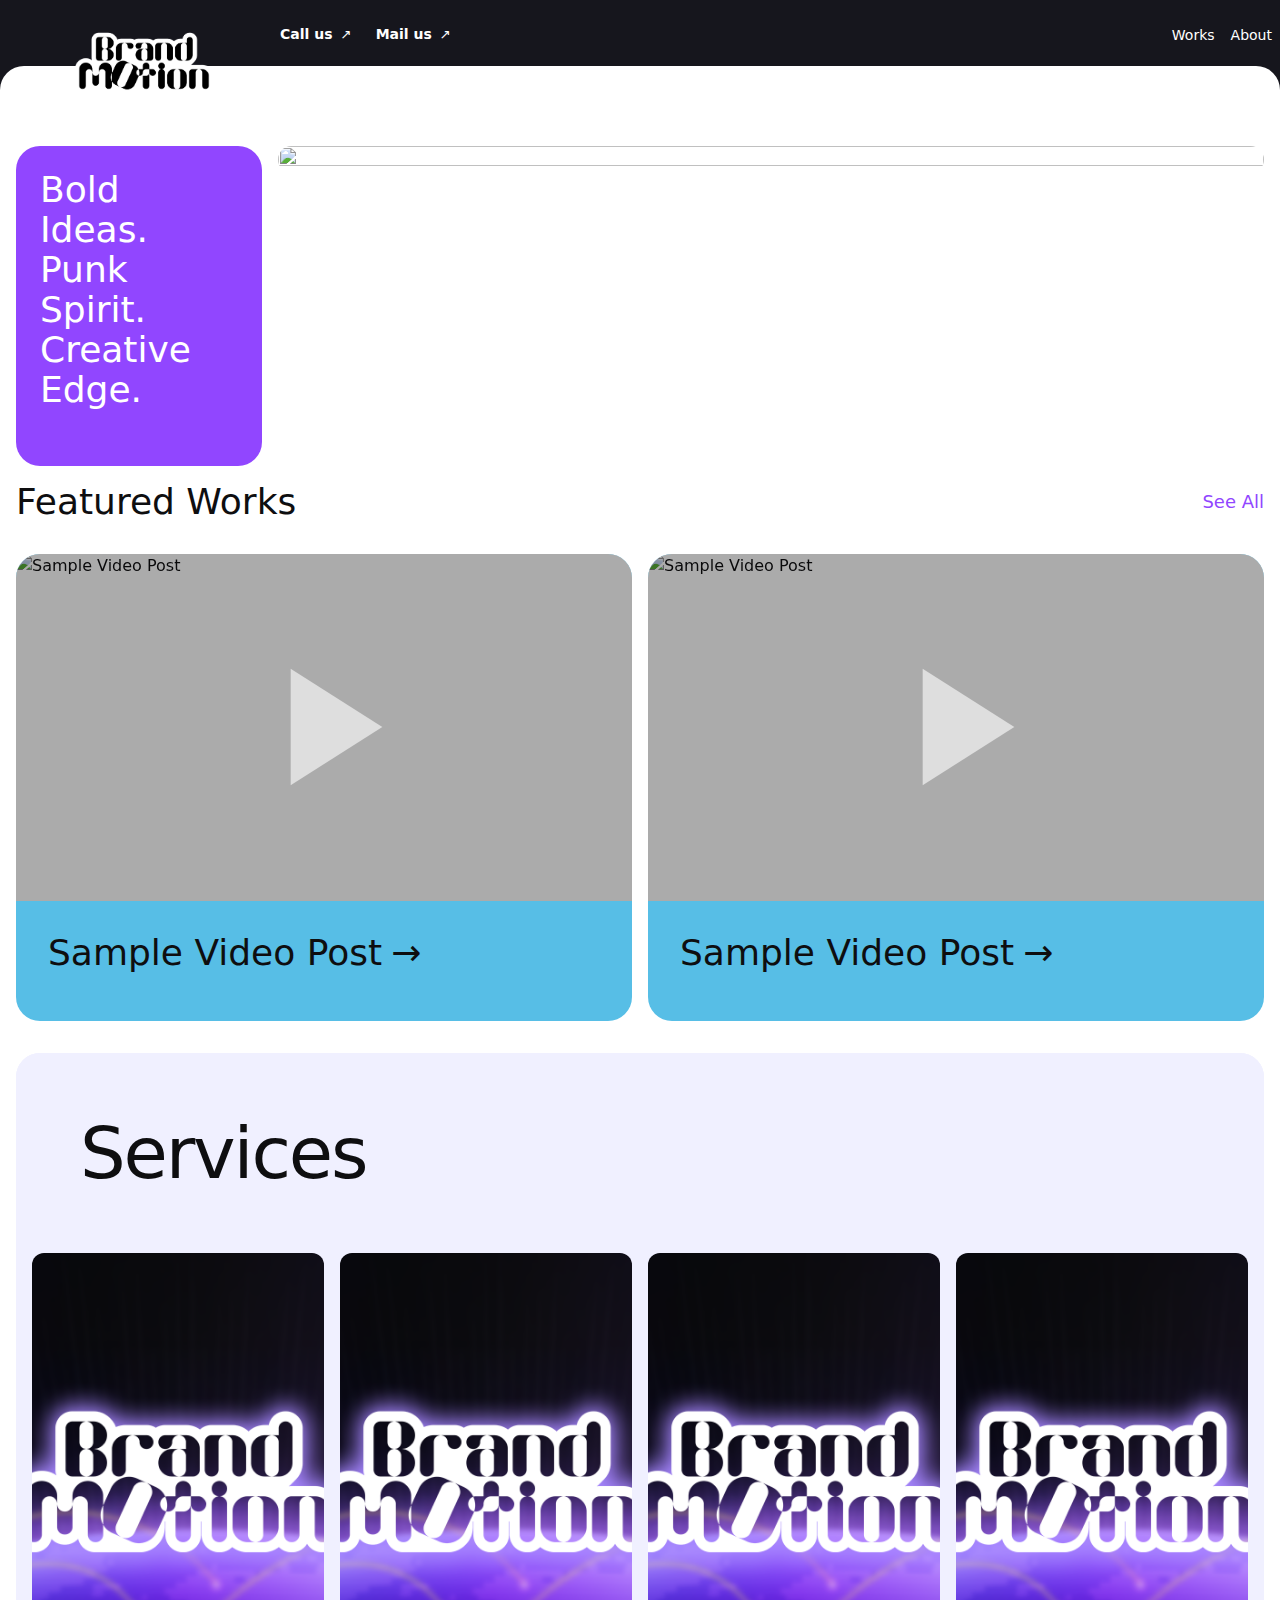
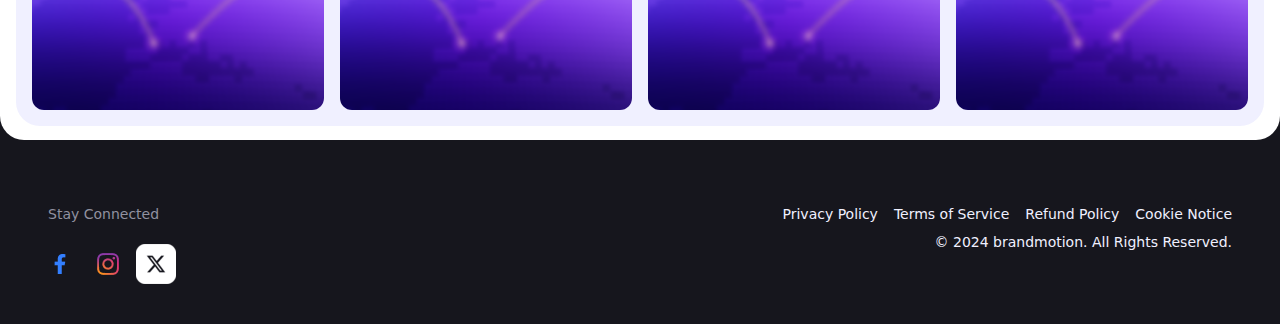
==== index.html @ 3990bb7c "1st commit" ====
<!DOCTYPE html>
<html lang="en" class="h-full min-h-screen font-sans subpixel-antialiased bg-twitch-eigengrau">
<head>
	<meta name="generator" content="Hugo 0.140.2">
    <meta charset="utf-8">
    <meta name="viewport" content="width=device-width,initial-scale=1">
    <link rel="stylesheet" href="/css/app.css">
    <link rel="shortcut icon" href="/favicon.ico">
    <link rel="icon" type="image/png" sizes="16x16" href="/images/favicon-16x16.png">
    <link rel="icon" type="image/png" sizes="32x32" href="/images/favicon-32x32.png">
    <title>Home | Brand Motion</title>
    
</head>
<body class="relative flex flex-col h-full min-h-screen">
    
<div class="z-10 flex flex-col -mb-6 text-white transition grow">
    <div class="hidden w-full mx-auto h-36 max-w-screen-2xl xl:inline-block">
  <nav class="w-full mx-auto text-white max-w-screen-2xl">
      <div class="relative z-10 flex flex-row items-center px-2">
          <div class="relative flex items-center justify-center w-48 mt-2 ml-10 shrink-0"><a
                  href="/" class="w-full aspect-w-2 aspect-h-1"><img
                      alt="Twitchcon Home" class="object-contain w-full h-full -mt-2"
                      src="/images/tc23_logo_clean.png"></a></div>
          <div class="flex flex-col justify-between flex-1 h-full py-6 ml-10 text-sm">
              <div>
                  <div class="flex flex-row items-center justify-center text-sm">
                      <div class="flex">
                          <div class="flex flex-row items-center gap-x-6">
                              <div class="flex flex-col"><a href="/about"
                                      class="group"><span
                                          class="arrow-↗ after:ml-2 group-hover:after:animate-[ne-arrow_.4s_ease-in_forwards]"><span
                                              class="font-semibold">Call us</span></span>
                                      <span class="block opacity-70"> </span></a></div>
                              <div class="flex flex-col"><a href="/"
                                      class="group"><span
                                          class="arrow-↗ after:ml-2 group-hover:after:animate-[ne-arrow_.4s_ease-in_forwards]"><span
                                              class="font-semibold">Mail us</span></span>
                                      <span class="block opacity-70"></span></a></div>
                          </div>
                      </div>
                      <div class="flex grow"></div>
                      <div>
                          <div class="flex flex-row items-center justify-center space-x-4 text-sm shrink-0"><a
                                  href="/posts/">Works</a>
                              <a href="/about/" target="_blank">About</a>
                          </div>
                      </div>
                  </div>
              </div>
              <div class="flex flex-row items-center h-10 mt-6 mr-4">
                  <div class="pr-4 my-auto grow">
                      <ul class="flex flex-row items-center text-base gap-x-6 text-twitch-eigengrau"></ul>
                  </div>
                  <div class="ml-auto text-black">
                      <ul class="flex gap-4"></ul>
                  </div>
              </div>
          </div>
      </div>
  </nav>
</div>
<nav class="z-50 w-full bg-twitch-white xl:hidden">
  <div class="relative overflow-y-scroll text-black bg-white" id="mobileMenuContainer">
      <div>
          <div class="flex flex-row items-center w-full px-2">
              <div class="flex items-start w-1/2 my-4 h-14"><a href="/"><img
                          aria-label="Mobile Navigation Icon" aria-haspopup="true" class="h-[72px] w-32"
                          src="/images/tc23_logo_no-pill.png" alt="TwitchCon Home"></a></div>
              <div class="flex items-start justify-end w-1/2 h-12 mr-3">
                  <button
                      id="menuToggleButton"
                      class="w-12 h-12 rounded-full"
                      aria-label="Open Menu">
                      <svg width="48" height="48" fill="none"
                          xmlns="http://www.w3.org/2000/svg" class="menu-icon">
                          <rect width="48" height="48" rx="24" fill="#9146ff"></rect>
                          <path fill="#fff" d="M15 18h18v2H15zm0 5h18v2H15zm0 5h12v2H15z"></path>
                      </svg>
                      <svg width="48" height="48" fill="none" xmlns="http://www.w3.org/2000/svg"
                          class="close-icon hidden">
                          <rect width="48" height="48" rx="24" fill="#9146ff"></rect>
                          <path
                              d="M18.414 17 17 18.414l5.588 5.588L17 29.59l1.414 1.414 5.588-5.588 5.588 5.588 1.414-1.414-5.588-5.588 5.588-5.588L29.59 17l-5.588 5.588L18.414 17z"
                              fill="#fff"></path>
                      </svg>
                  </button>
              </div>
          </div>
      </div>
      <div class="w-full py-2 overflow-x-auto bg-white-300 no-scrollbar">
          <div class="flex w-full mx-4">
              <ul class="flex flex-row items-center justify-center my-auto gap-x-2">
                  <li class="flex"><a href="/posts"
                          class="bg-black text-twitch-white text-lg px-4 py-2 max-w-full inline-block rounded-full truncate shrink-0">Featured Works</a></li>
                  <li class="flex"><a href="/about"
                          class="bg-black text-twitch-white text-lg px-4 py-2 max-w-full inline-block rounded-full truncate shrink-0">Contact us</a></li>
              </ul>
          </div>
      </div>
      <div class="z-50 w-full h-full mt-4 overflow-y-auto transition-all hidden" id="mobileNav">
          <ul class="flex flex-col gap-4">
              <li><a href="/about"
                      class="relative flex px-8 py-8 mx-8 bg-twitch-widow/20 hover:bg-widow/70 rounded-xl arrow-ne"><span
                          class="font-medium">About</span>:
                      <span class="mr-1 font-semibold"></span></a></li>
              <li><a href="/posts"
                      class="relative flex px-8 py-8 mx-8 bg-twitch-widow/20 hover:bg-widow/70 rounded-xl arrow-ne"><span
                          class="font-medium">Works</span>:
                      <span class="mr-1 font-semibold"></span></a></li>
          </ul>
          <ul class="flex flex-col gap-4"></ul>
          <ul class="flex flex-col mx-8 mt-8 text-black shrink-0">
              <li class="py-2 border-b"><a
                      href="/posts/"
                      target="_blank">Works</a></li>
              <li class="py-2 border-b"><a href="/about/"
                      target="_blank">About</a></li>
          </ul>
      </div>
  </div>
</nav>

<script>
  document.getElementById('menuToggleButton').addEventListener('click', function () {
    const mobileNav = document.getElementById('mobileNav');
    const menuIcon = document.querySelector('.menu-icon');
    const closeIcon = document.querySelector('.close-icon');

    mobileNav.classList.toggle('hidden');
    menuIcon.classList.toggle('hidden');
    closeIcon.classList.toggle('hidden');
  });
</script>


    <div class="w-full h-full pt-2 xl:pt-20 xl:-mt-[72px] pb-2 mx-auto space-y-2 bg-white lg:space-y-4 text-twitch-eigengrau rounded-b-3xl xl:rounded-3xl max-w-screen-2xl grow">
        
        <section class="px-2 lg:px-4">
            <div class="relative flex flex-col gap-2 lg:gap-4 xl:flex-row">
                <div class="order-2 overflow-hidden xl:w-4/5">
                    <div class="overflow-hidden rounded-3xl">
                        <img src="images/tceu25_announce-asset_blog.png" alt="" class="object-cover w-full h-full">
                    </div>
                </div>
                <div class="order-1 xl:w-1/5">
                    <div class="bg-twitch-purple text-twitch-white p-6 rounded-3xl h-full">
                        <div class="h-full overflow-hidden">
                            <div class="relative flex flex-col justify-between h-full">
                                <div class="mb-8 text-4xl shrink-0 grow">
                                    <h4>Bold Ideas. Punk Spirit. Creative Edge.</h4>
                                </div>
                            </div>
                        </div>
                    </div>
                </div>
            </div>
        </section>

        
        

        
        <div class="px-2 lg:px-4">
            <div class="flex justify-between items-center mb-4">
                <h2 class="text-2xl lg:text-4xl text-twitch-black">Featured Works</h2>
                <a href="/posts" class="text-twitch-purple hover:text-twitch-purple-dark transition-colors duration-200 text-lg">
                    See All
                </a>
            </div>
            <div class="slider-container">
                <div class="swiper-container">
                    <div class="swiper-wrapper">
                        
                        <div class="swiper-slide">
                            <div class="video-card h-full transition-all rounded-xl lg:rounded-3xl bg-twitch-felicia text-twitch-black">
                                <div class="overflow-hidden bg-white rounded-t-xl lg:rounded-t-3xl">
                                    <div class="aspect-w-16 aspect-h-9">
                                        <a href="https://brandmotion.github.io/web/posts/my-first-post-copy-2/">
                                            <div class="h-full video-container relative"
                                                 onmouseenter="loadAndPlayVideo(this)"
                                                 onmouseleave="showThumbnail(this)">
                                                
                                                    
                                                    
                                                    
                                                        
                                                    
                                                    <div class="play-icon absolute inset-0 flex items-center justify-center z-10 transition-opacity" style="opacity: 1;background: #00000054;">
                                                        <svg class="w-16 h-16 text-white opacity-80" viewBox="0 0 24 24" fill="currentColor" style="height: 200px; opacity: 60%;">
                                                            <path d="M8 5v14l11-7z"/>
                                                        </svg>
                                                    </div>
                                                    <div class="loading-spinner hidden absolute inset-0 flex items-center justify-center z-20 bg-black bg-opacity-40">
                                                        <div class="animate-spin rounded-full h-12 w-12 border-4 border-white border-t-transparent"></div>
                                                    </div>
                                                    <img 
                                                        src="https://vumbnail.com/1043156835?h=2d1b5264fb.jpg"
                                                        alt="Sample Video Post"
                                                        class="absolute inset-0 w-full h-full object-cover"
                                                        data-video-id="1043156835?h=2d1b5264fb">
                                                    <div class="video-wrapper hidden absolute inset-0"></div>
                                                
                                            </div>
                                        </a>
                                    </div>
                                </div>
                                <div class="flex flex-col p-4 lg:p-8 rounded-b-xl lg:rounded-b-3xl">
                                    <a href="https://brandmotion.github.io/web/posts/my-first-post-copy-2/">
                                        <h3 class="mb-4 text-2xl lg:text-4xl grow arrow-e hover:after:animate-[e-arrow_.4s_ease-in_forwards]">Sample Video Post</h3>
                                    </a>
                                </div>
                            </div>
                        </div>
                        
                        <div class="swiper-slide">
                            <div class="video-card h-full transition-all rounded-xl lg:rounded-3xl bg-twitch-felicia text-twitch-black">
                                <div class="overflow-hidden bg-white rounded-t-xl lg:rounded-t-3xl">
                                    <div class="aspect-w-16 aspect-h-9">
                                        <a href="https://brandmotion.github.io/web/posts/my-first-post-copy-3/">
                                            <div class="h-full video-container relative"
                                                 onmouseenter="loadAndPlayVideo(this)"
                                                 onmouseleave="showThumbnail(this)">
                                                
                                                    
                                                    
                                                    
                                                        
                                                    
                                                    <div class="play-icon absolute inset-0 flex items-center justify-center z-10 transition-opacity" style="opacity: 1;background: #00000054;">
                                                        <svg class="w-16 h-16 text-white opacity-80" viewBox="0 0 24 24" fill="currentColor" style="height: 200px; opacity: 60%;">
                                                            <path d="M8 5v14l11-7z"/>
                                                        </svg>
                                                    </div>
                                                    <div class="loading-spinner hidden absolute inset-0 flex items-center justify-center z-20 bg-black bg-opacity-40">
                                                        <div class="animate-spin rounded-full h-12 w-12 border-4 border-white border-t-transparent"></div>
                                                    </div>
                                                    <img 
                                                        src="https://vumbnail.com/1043156835?h=2d1b5264fb.jpg"
                                                        alt="Sample Video Post"
                                                        class="absolute inset-0 w-full h-full object-cover"
                                                        data-video-id="1043156835?h=2d1b5264fb">
                                                    <div class="video-wrapper hidden absolute inset-0"></div>
                                                
                                            </div>
                                        </a>
                                    </div>
                                </div>
                                <div class="flex flex-col p-4 lg:p-8 rounded-b-xl lg:rounded-b-3xl">
                                    <a href="https://brandmotion.github.io/web/posts/my-first-post-copy-3/">
                                        <h3 class="mb-4 text-2xl lg:text-4xl grow arrow-e hover:after:animate-[e-arrow_.4s_ease-in_forwards]">Sample Video Post</h3>
                                    </a>
                                </div>
                            </div>
                        </div>
                        
                        <div class="swiper-slide">
                            <div class="video-card h-full transition-all rounded-xl lg:rounded-3xl bg-twitch-felicia text-twitch-black">
                                <div class="overflow-hidden bg-white rounded-t-xl lg:rounded-t-3xl">
                                    <div class="aspect-w-16 aspect-h-9">
                                        <a href="https://brandmotion.github.io/web/posts/my-first-post-copy-4/">
                                            <div class="h-full video-container relative"
                                                 onmouseenter="loadAndPlayVideo(this)"
                                                 onmouseleave="showThumbnail(this)">
                                                
                                                    
                                                    
                                                    
                                                        
                                                    
                                                    <div class="play-icon absolute inset-0 flex items-center justify-center z-10 transition-opacity" style="opacity: 1;background: #00000054;">
                                                        <svg class="w-16 h-16 text-white opacity-80" viewBox="0 0 24 24" fill="currentColor" style="height: 200px; opacity: 60%;">
                                                            <path d="M8 5v14l11-7z"/>
                                                        </svg>
                                                    </div>
                                                    <div class="loading-spinner hidden absolute inset-0 flex items-center justify-center z-20 bg-black bg-opacity-40">
                                                        <div class="animate-spin rounded-full h-12 w-12 border-4 border-white border-t-transparent"></div>
                                                    </div>
                                                    <img 
                                                        src="https://vumbnail.com/1043156835?h=2d1b5264fb.jpg"
                                                        alt="Sample Video Post"
                                                        class="absolute inset-0 w-full h-full object-cover"
                                                        data-video-id="1043156835?h=2d1b5264fb">
                                                    <div class="video-wrapper hidden absolute inset-0"></div>
                                                
                                            </div>
                                        </a>
                                    </div>
                                </div>
                                <div class="flex flex-col p-4 lg:p-8 rounded-b-xl lg:rounded-b-3xl">
                                    <a href="https://brandmotion.github.io/web/posts/my-first-post-copy-4/">
                                        <h3 class="mb-4 text-2xl lg:text-4xl grow arrow-e hover:after:animate-[e-arrow_.4s_ease-in_forwards]">Sample Video Post</h3>
                                    </a>
                                </div>
                            </div>
                        </div>
                        
                        <div class="swiper-slide">
                            <div class="video-card h-full transition-all rounded-xl lg:rounded-3xl bg-twitch-felicia text-twitch-black">
                                <div class="overflow-hidden bg-white rounded-t-xl lg:rounded-t-3xl">
                                    <div class="aspect-w-16 aspect-h-9">
                                        <a href="https://brandmotion.github.io/web/posts/my-first-post-copy-5/">
                                            <div class="h-full video-container relative"
                                                 onmouseenter="loadAndPlayVideo(this)"
                                                 onmouseleave="showThumbnail(this)">
                                                
                                                    
                                                    
                                                    
                                                        
                                                    
                                                    <div class="play-icon absolute inset-0 flex items-center justify-center z-10 transition-opacity" style="opacity: 1;background: #00000054;">
                                                        <svg class="w-16 h-16 text-white opacity-80" viewBox="0 0 24 24" fill="currentColor" style="height: 200px; opacity: 60%;">
                                                            <path d="M8 5v14l11-7z"/>
                                                        </svg>
                                                    </div>
                                                    <div class="loading-spinner hidden absolute inset-0 flex items-center justify-center z-20 bg-black bg-opacity-40">
                                                        <div class="animate-spin rounded-full h-12 w-12 border-4 border-white border-t-transparent"></div>
                                                    </div>
                                                    <img 
                                                        src="https://vumbnail.com/1043156835?h=2d1b5264fb.jpg"
                                                        alt="Sample Video Post"
                                                        class="absolute inset-0 w-full h-full object-cover"
                                                        data-video-id="1043156835?h=2d1b5264fb">
                                                    <div class="video-wrapper hidden absolute inset-0"></div>
                                                
                                            </div>
                                        </a>
                                    </div>
                                </div>
                                <div class="flex flex-col p-4 lg:p-8 rounded-b-xl lg:rounded-b-3xl">
                                    <a href="https://brandmotion.github.io/web/posts/my-first-post-copy-5/">
                                        <h3 class="mb-4 text-2xl lg:text-4xl grow arrow-e hover:after:animate-[e-arrow_.4s_ease-in_forwards]">Sample Video Post</h3>
                                    </a>
                                </div>
                            </div>
                        </div>
                        
                    </div>
                </div>
            </div>
        </div>

        
        <div class="flex flex-col bg-twitch-ice text-twitch-black mx-2 lg:mx-4 rounded-xl lg:rounded-3xl gap">
            <div class="mx-0 lg:-mx-4">
                <section class="mx-2 lg:mx-4 bg-twitch-ice text-twitch-black rounded-3xl" tw-impression-id="">
                    <div class="flex flex-col">
                        <div>
                            <div
                                class="relative grid h-full grid-cols-1 gap-6 p-4 lg:gap-16 lg:grid-cols-2 lg:items-start lg:p-16">
                                <div class="flex items-center h-full col-span-1">
                                    <div class="w-full text-3xl tracking-[-.03em] lg:text-7xl header">
                                        <h2>Services</h2>
                                    </div>
                                </div>
                                <div class="h-full col-span-1">
                                    <div class="flex flex-col flex-1 h-full gap-4 grow shrink-0"></div>
                                </div>
                            </div>
                        </div>
                    </div>
                </section>
            </div>
            <div x-data="carousel(&#39;[x-carousel-item]&#39;, 0.5)" class="relative px-2" tw-impression-id="">
                <div class="relative flex w-full pb-4 overflow-x-auto snap-x snap-mandatory no-scrollbar">
                    <div x-carousel-item=""
                        class="relative w-4/5 transition-all duration-500 sm:w-1/2 md:w-2/5 lg:w-1/4 xl:w-1/4 last:mr-0 snap-always snap-center shrink-0">
                        <div class="mx-2">
                            <div class="aspect-w-1 aspect-h-[1.566]">
                                <div>
                                    <div class="relative h-full overflow-hidden group rounded-xl bg-twitch-ice">
                                        <div x-data="{ visible: false }" x-intersect="visible = true"
                                            class="h-full"><img tabindex="0"
                                                alt="Two streamers stealing the spotlight on the Glitch Stage."
                                                class="object-cover w-full h-full transition-opacity relative"
                                                x-data="image(/images/2024-highlights-1.png;, /images/2024-highlights-1.png;, [])"
                                                x-bind="bindings" src="/images/2024-highlights-1.png">
                                        </div>
                                    </div>
                                </div>
                            </div>
                        </div>
                    </div>
                    <div x-carousel-item=""
                        class="relative w-4/5 transition-all duration-500 sm:w-1/2 md:w-2/5 lg:w-1/4 xl:w-1/4 last:mr-0 snap-always snap-center shrink-0">
                        <div class="mx-2">
                            <div class="aspect-w-1 aspect-h-[1.566]">
                                <div>
                                    <div class="relative h-full overflow-hidden group rounded-xl bg-twitch-ice">
                                        <div x-data="{ visible: false }" x-intersect="visible = true"
                                            class="h-full"><img tabindex="0" alt="TwitchCon Attendees"
                                                class="object-cover w-full h-full transition-opacity relative"
                                                x-data="image(/images/2024-highlights-2.png, /images/2024-highlights-2.png, [])"
                                                x-bind="bindings" src="/images/2024-highlights-1.png">
                                        </div>
                                    </div>
                                </div>
                            </div>
                        </div>
                    </div>
                    <div x-carousel-item=""
                        class="relative w-4/5 transition-all duration-500 sm:w-1/2 md:w-2/5 lg:w-1/4 xl:w-1/4 last:mr-0 snap-always snap-center shrink-0">
                        <div class="mx-2">
                            <div class="aspect-w-1 aspect-h-[1.566]">
                                <div>
                                    <div class="relative h-full overflow-hidden group rounded-xl bg-twitch-ice">
                                        <div x-data="{ visible: false }" x-intersect="visible = true"
                                            class="h-full"><img tabindex="0" alt="Streamer and Ceo"
                                                class="object-cover w-full h-full transition-opacity relative"
                                                x-data="image(/images/2024-highlights-3.png;, /images/2024-highlights-3.png;, [])"
                                                x-bind="bindings" src="/images/2024-highlights-1.png">
                                        </div>
                                    </div>
                                </div>
                            </div>
                        </div>
                    </div>
                    <div x-carousel-item=""
                        class="relative w-4/5 transition-all duration-500 sm:w-1/2 md:w-2/5 lg:w-1/4 xl:w-1/4 last:mr-0 snap-always snap-center shrink-0">
                        <div class="mx-2">
                            <div class="aspect-w-1 aspect-h-[1.566]">
                                <div>
                                    <div class="relative h-full overflow-hidden group rounded-xl bg-twitch-ice">
                                        <div x-data="{ visible: false }" x-intersect="visible = true"
                                            class="h-full"><img tabindex="0" alt="TwitchCon presenter on stage."
                                                class="object-cover w-full h-full transition-opacity relative"
                                                x-data="image(/images/2024-highlights-4.png, /images/2024-highlights-4.png, [])"
                                                x-bind="bindings" src="/images/2024-highlights-1.png">
                                        </div>
                                    </div>
                                </div>
                            </div>
                        </div>
                    </div> 
                </div>
            </div>
        </div>
    </div>
</div>
</main>

















<footer class="relative pb-10 text-sm" aria-labelledby="footer-heading" tw-impression-id="footer">
	<div class="px-12 pt-12 mx-auto mt-6 max-w-screen-2xl lg:pt-16 text-twitch-ice">
		<div class="grid grid-cols-1 sm:grid-cols-2 gap-x-4">
			<div class="grid grid-cols-1 lg:grid-cols-2">
				<div>
					<div class="mb-5 font-medium text-twitch-metalgear">
						<h3>Stay Connected</h3>
					</div>
					<ul class="flex flex-row -mx-2 gap-x-2">
						
						<li><a href="https://www.facebook.com/brandmotion" target="_blank"><img
									src="/images/Facebook.png" alt="Facebook"></a></li>
						<li><a href="https://www.instagram.com/brandmotion/" target="_blank"><img
									src="/images/Instagram.png" alt="Instagram"></a></li>
						
						<li><a href="https://twitter.com/brandmotion" target="_blank"><img
									src="/images/x-update.png" alt="x"></a></li>
					</ul>
				</div>
				<div class="mb-8 space-y-10 lg:space-x-24 lg:space-y-0 lg:mb-0"></div>
			</div>
			<div>
				<div class="flex items-end sm:justify-end grow">
					<div class="flex flex-col gap-y-2">
						<ul class="flex flex-col h-full gap-4 mt-auto xl:items-end xl:justify-end xl:flex-row">
							<a href="/">
								<li>Privacy Policy</li>
							</a><a href="/">
								<li>Terms of Service</li>
							</a><a href="/">
								<li>Refund Policy</li>
							</a><a href="/">
								<li>Cookie Notice</li>
							</a></ul>
						<div class="flex lg:items-end lg:justify-end">© 2024 brandmotion. All Rights
							Reserved.</div>
					</div>
				</div>
			</div>
		</div>
	</div>
</footer>




<link rel="stylesheet" href="/css/swiper-bundle.min.css">
<script src="/js/swiper-bundle.min.js"></script>
<script src="https://player.vimeo.com/api/player.js"></script>

<script>
document.addEventListener('DOMContentLoaded', () => {
    const swiper = new Swiper('.swiper-container', {
        slidesPerView: 1,
        spaceBetween: 16,
        grabCursor: true,
        breakpoints: {
            640: { slidesPerView: 1 },
            1024: { slidesPerView: 2 },
            1280: { slidesPerView: 2 }
        },
        autoplay: {
            delay: 6000,
            disableOnInteraction: false
        }
    });
});




function loadAndPlayVideo(container) {
    const thumbnail = container.querySelector('img');
    const videoWrapper = container.querySelector('.video-wrapper');
    const videoId = thumbnail.dataset.videoId;
    const playIcon = container.querySelector('.play-icon');
    const loadingSpinner = container.querySelector('.loading-spinner');

    
    playIcon.style.opacity = '0';
    loadingSpinner.classList.remove('hidden');

    if (!videoWrapper.querySelector('iframe')) {
        
        const iframe = document.createElement('iframe');
        iframe.src = `https://player.vimeo.com/video/${videoId}?controls=0&background=1&autopause=0&autoplay=1&muted=1`;
        iframe.className = 'w-full h-full';
        iframe.frameBorder = '0';
        iframe.allow = 'autoplay; fullscreen; picture-in-picture';
        iframe.allowFullscreen = true;
        
        
        iframe.onload = () => {
            
            loadingSpinner.classList.add('hidden');
            
            thumbnail.style.opacity = '0';
            videoWrapper.classList.remove('hidden');
        };
        
        videoWrapper.appendChild(iframe);
    } else {
        
        loadingSpinner.classList.add('hidden');
        thumbnail.style.opacity = '0';
        videoWrapper.classList.remove('hidden');
    }
}

function showThumbnail(container) {
    const thumbnail = container.querySelector('img');
    const videoWrapper = container.querySelector('.video-wrapper');
    const playIcon = container.querySelector('.play-icon');
    const loadingSpinner = container.querySelector('.loading-spinner');
    
    
    thumbnail.style.opacity = '1';
    playIcon.style.opacity = '1';
    loadingSpinner.classList.add('hidden');
    videoWrapper.classList.add('hidden');
    
    
    const iframe = videoWrapper.querySelector('iframe');
    if (iframe) {
        videoWrapper.removeChild(iframe);
    }
}
</script>

<style>
.slider-container {
    width: 100%;
    overflow: hidden;
    position: relative;
}

.swiper-container {
    width: 100%;
    padding: 1rem 0;
}

.swiper-slide {
    height: auto;
}
</style>












    
    <script src="/js/app.js"></script>
</body>
</html>
---- css/app.css ----
@font-face {
  font-family: roobert tw;
  src: url(../fonts/RoobertTW-BoldItalic.woff2)format('woff2'), url(../fonts/RoobertTW-BoldItalic.woff)format('woff');
  font-weight: 700;
  font-style: italic;
  font-display: swap
}

@font-face {
  font-family: roobert tw;
  src: url(../fonts/RoobertTW-Bold.woff2)format('woff2'), url(../fonts/RoobertTW-Bold.woff)format('woff');
  font-weight: 700;
  font-style: normal;
  font-display: swap
}

@font-face {
  font-family: roobert tw;
  src: url(../fonts/RoobertTW-Heavy.woff2)format('woff2'), url(../fonts/RoobertTW-Heavy.woff)format('woff');
  font-weight: 900;
  font-style: normal;
  font-display: swap
}

@font-face {
  font-family: roobert tw;
  src: url(../fonts/RoobertTW-Light.woff2)format('woff2'), url(../fonts/RoobertTW-Light.woff)format('woff');
  font-weight: 300;
  font-style: normal;
  font-display: swap
}

@font-face {
  font-family: roobert tw;
  src: url(../fonts/RoobertTW-HeavyItalic.woff2)format('woff2'), url(../fonts/RoobertTW-HeavyItalic.woff)format('woff');
  font-weight: 900;
  font-style: italic;
  font-display: swap
}

@font-face {
  font-family: roobert tw;
  src: url(../fonts/RoobertTW-LightItalic.woff2)format('woff2'), url(../fonts/RoobertTW-LightItalic.woff)format('woff');
  font-weight: 300;
  font-style: italic;
  font-display: swap
}

@font-face {
  font-family: roobert tw;
  src: url(../fonts/RoobertTW-Medium.woff2)format('woff2'), url(../fonts/RoobertTW-Medium.woff)format('woff');
  font-weight: 500;
  font-style: normal;
  font-display: swap
}

@font-face {
  font-family: roobert tw;
  src: url(../fonts/RoobertTW-MediumItalic.woff2)format('woff2'), url(../fonts/RoobertTW-MediumItalic.woff)format('woff');
  font-weight: 500;
  font-style: italic;
  font-display: swap
}

@font-face {
  font-family: roobert tw;
  src: url(../fonts/RoobertTW-Regular.woff2)format('woff2'), url(../fonts/RoobertTW-Regular.woff)format('woff');
  font-weight: 400;
  font-style: normal;
  font-display: swap
}

@font-face {
  font-family: roobert tw;
  src: url(../fonts/RoobertTW-SemiBoldItalic.woff2)format('woff2'), url(../fonts/RoobertTW-SemiBoldItalic.woff)format('woff');
  font-weight: 600;
  font-style: italic;
  font-display: swap
}

@font-face {
  font-family: roobert tw;
  src: url(../fonts/RoobertTW-SemiBold.woff2)format('woff2'), url(../fonts/RoobertTW-SemiBold.woff)format('woff');
  font-weight: 600;
  font-style: normal;
  font-display: swap
}

@font-face {
  font-family: roobert tw;
  src: url(../fonts/RoobertTW-RegularItalic.woff2)format('woff2'), url(../fonts/RoobertTW-RegularItalic.woff)format('woff');
  font-weight: 400;
  font-style: italic;
  font-display: swap
}

*,
::before,
::after {
  box-sizing: border-box;
  border-width: 0;
  border-style: solid;
  border-color: #e5e5e5
}

::before,
::after {
  --tw-content: ''
}

html {
  line-height: 1.5;
  -webkit-text-size-adjust: 100%;
  -moz-tab-size: 4;
  -o-tab-size: 4;
  tab-size: 4;
  font-family: Roobert TW, ui-sans-serif, system-ui, -apple-system, BlinkMacSystemFont, segoe ui, Roboto, helvetica neue, Arial, noto sans, sans-serif, apple color emoji, segoe ui emoji, segoe ui symbol, noto color emoji;
  font-feature-settings: normal;
  font-variation-settings: normal
}

body {
  margin: 0;
  line-height: inherit
}

hr {
  height: 0;
  color: inherit;
  border-top-width: 1px
}

abbr:where([title]) {
  -webkit-text-decoration: underline dotted;
  text-decoration: underline dotted
}

h1,
h2,
h3,
h4,
h5,
h6 {
  font-size: inherit;
  font-weight: inherit
}

a {
  color: inherit;
  text-decoration: inherit
}

b,
strong {
  font-weight: bolder
}

code,
kbd,
samp,
pre {
  font-family: ui-monospace, SFMono-Regular, Menlo, Monaco, Consolas, liberation mono, courier new, monospace;
  font-size: 1em
}

small {
  font-size: 80%
}

sub,
sup {
  font-size: 75%;
  line-height: 0;
  position: relative;
  vertical-align: baseline
}

sub {
  bottom: -.25em
}

sup {
  top: -.5em
}

table {
  text-indent: 0;
  border-color: inherit;
  border-collapse: collapse
}

button,
input,
optgroup,
select,
textarea {
  font-family: inherit;
  font-size: 100%;
  font-weight: inherit;
  line-height: inherit;
  color: inherit;
  margin: 0;
  padding: 0
}

button,
select {
  text-transform: none
}

button,
[type=button],
[type=reset],
[type=submit] {
  -webkit-appearance: button;
  background-color: transparent;
  background-image: none
}

:-moz-focusring {
  outline: auto
}

:-moz-ui-invalid {
  box-shadow: none
}

progress {
  vertical-align: baseline
}

::-webkit-inner-spin-button,
::-webkit-outer-spin-button {
  height: auto
}

[type=search] {
  -webkit-appearance: textfield;
  outline-offset: -2px
}

::-webkit-search-decoration {
  -webkit-appearance: none
}

::-webkit-file-upload-button {
  -webkit-appearance: button;
  font: inherit
}

summary {
  display: list-item
}

blockquote,
dl,
dd,
h1,
h2,
h3,
h4,
h5,
h6,
hr,
figure,
p,
pre {
  margin: 0
}

fieldset {
  margin: 0;
  padding: 0
}

legend {
  padding: 0
}

ol,
ul,
menu {
  list-style: none;
  margin: 0;
  padding: 0
}

textarea {
  resize: vertical
}

input::-moz-placeholder,
textarea::-moz-placeholder {
  opacity: 1;
  color: #a3a3a3
}

input::placeholder,
textarea::placeholder {
  opacity: 1;
  color: #a3a3a3
}

button,
[role=button] {
  cursor: pointer
}

:disabled {
  cursor: default
}

img,
svg,
video,
canvas,
audio,
iframe,
embed,
object {
  display: block;
  vertical-align: middle
}

img,
video {
  max-width: 100%;
  height: auto
}

[hidden] {
  display: none
}

*,
::before,
::after {
  --tw-border-spacing-x: 0;
  --tw-border-spacing-y: 0;
  --tw-translate-x: 0;
  --tw-translate-y: 0;
  --tw-rotate: 0;
  --tw-skew-x: 0;
  --tw-skew-y: 0;
  --tw-scale-x: 1;
  --tw-scale-y: 1;
  --tw-pan-x: ;
  --tw-pan-y: ;
  --tw-pinch-zoom: ;
  --tw-scroll-snap-strictness: proximity;
  --tw-ordinal: ;
  --tw-slashed-zero: ;
  --tw-numeric-figure: ;
  --tw-numeric-spacing: ;
  --tw-numeric-fraction: ;
  --tw-ring-inset: ;
  --tw-ring-offset-width: 0px;
  --tw-ring-offset-color: #fff;
  --tw-ring-color: rgb(59 130 246 / 0.5);
  --tw-ring-offset-shadow: 0 0 #0000;
  --tw-ring-shadow: 0 0 #0000;
  --tw-shadow: 0 0 #0000;
  --tw-shadow-colored: 0 0 #0000;
  --tw-blur: ;
  --tw-brightness: ;
  --tw-contrast: ;
  --tw-grayscale: ;
  --tw-hue-rotate: ;
  --tw-invert: ;
  --tw-saturate: ;
  --tw-sepia: ;
  --tw-drop-shadow: ;
  --tw-backdrop-blur: ;
  --tw-backdrop-brightness: ;
  --tw-backdrop-contrast: ;
  --tw-backdrop-grayscale: ;
  --tw-backdrop-hue-rotate: ;
  --tw-backdrop-invert: ;
  --tw-backdrop-opacity: ;
  --tw-backdrop-saturate: ;
  --tw-backdrop-sepia:
}

::backdrop {
  --tw-border-spacing-x: 0;
  --tw-border-spacing-y: 0;
  --tw-translate-x: 0;
  --tw-translate-y: 0;
  --tw-rotate: 0;
  --tw-skew-x: 0;
  --tw-skew-y: 0;
  --tw-scale-x: 1;
  --tw-scale-y: 1;
  --tw-pan-x: ;
  --tw-pan-y: ;
  --tw-pinch-zoom: ;
  --tw-scroll-snap-strictness: proximity;
  --tw-ordinal: ;
  --tw-slashed-zero: ;
  --tw-numeric-figure: ;
  --tw-numeric-spacing: ;
  --tw-numeric-fraction: ;
  --tw-ring-inset: ;
  --tw-ring-offset-width: 0px;
  --tw-ring-offset-color: #fff;
  --tw-ring-color: rgb(59 130 246 / 0.5);
  --tw-ring-offset-shadow: 0 0 #0000;
  --tw-ring-shadow: 0 0 #0000;
  --tw-shadow: 0 0 #0000;
  --tw-shadow-colored: 0 0 #0000;
  --tw-blur: ;
  --tw-brightness: ;
  --tw-contrast: ;
  --tw-grayscale: ;
  --tw-hue-rotate: ;
  --tw-invert: ;
  --tw-saturate: ;
  --tw-sepia: ;
  --tw-drop-shadow: ;
  --tw-backdrop-blur: ;
  --tw-backdrop-brightness: ;
  --tw-backdrop-contrast: ;
  --tw-backdrop-grayscale: ;
  --tw-backdrop-hue-rotate: ;
  --tw-backdrop-invert: ;
  --tw-backdrop-opacity: ;
  --tw-backdrop-saturate: ;
  --tw-backdrop-sepia:
}

.container {
  width: 100%
}

@media(min-width:640px) {
  .container {
    max-width: 640px
  }
}

@media(min-width:768px) {
  .container {
    max-width: 768px
  }
}

@media(min-width:1024px) {
  .container {
    max-width: 1024px
  }
}

@media(min-width:1280px) {
  .container {
    max-width: 1280px
  }
}

@media(min-width:1536px) {
  .container {
    max-width: 1536px
  }
}

.aspect-h-1 {
  --tw-aspect-h: 1
}

.aspect-h-16 {
  --tw-aspect-h: 16
}

.aspect-h-2 {
  --tw-aspect-h: 2
}

.aspect-h-3 {
  --tw-aspect-h: 3
}

.aspect-h-5 {
  --tw-aspect-h: 5
}

.aspect-h-8 {
  --tw-aspect-h: 8
}

.aspect-h-9 {
  --tw-aspect-h: 9
}

.aspect-h-\[1\.566\] {
  --tw-aspect-h: 1.566
}

.aspect-w-1 {
  position: relative;
  padding-bottom: calc(var(--tw-aspect-h)/var(--tw-aspect-w) * 100%);
  --tw-aspect-w: 1
}

.aspect-w-1>* {
  position: absolute;
  height: 100%;
  width: 100%;
  top: 0;
  right: 0;
  bottom: 0;
  left: 0
}

.aspect-w-16 {
  position: relative;
  padding-bottom: calc(var(--tw-aspect-h)/var(--tw-aspect-w) * 100%);
  --tw-aspect-w: 16
}

.aspect-w-16>* {
  position: absolute;
  height: 100%;
  width: 100%;
  top: 0;
  right: 0;
  bottom: 0;
  left: 0
}

.aspect-w-2 {
  position: relative;
  padding-bottom: calc(var(--tw-aspect-h)/var(--tw-aspect-w) * 100%);
  --tw-aspect-w: 2
}

.aspect-w-2>* {
  position: absolute;
  height: 100%;
  width: 100%;
  top: 0;
  right: 0;
  bottom: 0;
  left: 0
}

.aspect-w-3 {
  position: relative;
  padding-bottom: calc(var(--tw-aspect-h)/var(--tw-aspect-w) * 100%);
  --tw-aspect-w: 3
}

.aspect-w-3>* {
  position: absolute;
  height: 100%;
  width: 100%;
  top: 0;
  right: 0;
  bottom: 0;
  left: 0
}

.aspect-w-4 {
  position: relative;
  padding-bottom: calc(var(--tw-aspect-h)/var(--tw-aspect-w) * 100%);
  --tw-aspect-w: 4
}

.aspect-w-4>* {
  position: absolute;
  height: 100%;
  width: 100%;
  top: 0;
  right: 0;
  bottom: 0;
  left: 0
}

.aspect-w-9 {
  position: relative;
  padding-bottom: calc(var(--tw-aspect-h)/var(--tw-aspect-w) * 100%);
  --tw-aspect-w: 9
}

.aspect-w-9>* {
  position: absolute;
  height: 100%;
  width: 100%;
  top: 0;
  right: 0;
  bottom: 0;
  left: 0
}

.aspect-w-\[1\.6\] {
  position: relative;
  padding-bottom: calc(var(--tw-aspect-h)/var(--tw-aspect-w) * 100%);
  --tw-aspect-w: 1.6
}

.aspect-w-\[1\.6\]>* {
  position: absolute;
  height: 100%;
  width: 100%;
  top: 0;
  right: 0;
  bottom: 0;
  left: 0
}

.aspect-w-\[1\.9\] {
  position: relative;
  padding-bottom: calc(var(--tw-aspect-h)/var(--tw-aspect-w) * 100%);
  --tw-aspect-w: 1.9
}

.aspect-w-\[1\.9\]>* {
  position: absolute;
  height: 100%;
  width: 100%;
  top: 0;
  right: 0;
  bottom: 0;
  left: 0
}

.prose {
  color: var(--tw-prose-body);
  max-width: 65ch
}

.prose :where(p):not(:where([class~=not-prose] *)) {
  margin-top: 1.25em;
  margin-bottom: 1.25em
}

.prose :where([class~=lead]):not(:where([class~=not-prose] *)) {
  color: var(--tw-prose-lead);
  font-size: 1.25em;
  line-height: 1.6;
  margin-top: 1.2em;
  margin-bottom: 1.2em
}

.prose :where(a):not(:where([class~=not-prose] *)) {
  color: var(--tw-prose-links);
  text-decoration: underline;
  font-weight: 500
}

.prose :where(strong):not(:where([class~=not-prose] *)) {
  color: var(--tw-prose-bold);
  font-weight: 600
}

.prose :where(a strong):not(:where([class~=not-prose] *)) {
  color: inherit
}

.prose :where(blockquote strong):not(:where([class~=not-prose] *)) {
  color: inherit
}

.prose :where(thead th strong):not(:where([class~=not-prose] *)) {
  color: inherit
}

.prose :where(ol):not(:where([class~=not-prose] *)) {
  list-style-type: decimal;
  margin-top: 1.25em;
  margin-bottom: 1.25em;
  padding-left: 1.625em
}

.prose :where(ol[type=A]):not(:where([class~=not-prose] *)) {
  list-style-type: upper-alpha
}

.prose :where(ol[type=a]):not(:where([class~=not-prose] *)) {
  list-style-type: lower-alpha
}

.prose :where(ol[type=As]):not(:where([class~=not-prose] *)) {
  list-style-type: upper-alpha
}

.prose :where(ol[type=as]):not(:where([class~=not-prose] *)) {
  list-style-type: lower-alpha
}

.prose :where(ol[type=I]):not(:where([class~=not-prose] *)) {
  list-style-type: upper-roman
}

.prose :where(ol[type=i]):not(:where([class~=not-prose] *)) {
  list-style-type: lower-roman
}

.prose :where(ol[type=Is]):not(:where([class~=not-prose] *)) {
  list-style-type: upper-roman
}

.prose :where(ol[type=is]):not(:where([class~=not-prose] *)) {
  list-style-type: lower-roman
}

.prose :where(ol[type="1"]):not(:where([class~=not-prose] *)) {
  list-style-type: decimal
}

.prose :where(ul):not(:where([class~=not-prose] *)) {
  list-style-type: disc;
  margin-top: 1.25em;
  margin-bottom: 1.25em;
  padding-left: 1.625em
}

.prose :where(ol>li):not(:where([class~=not-prose] *))::marker {
  font-weight: 400;
  color: var(--tw-prose-counters)
}

.prose :where(ul>li):not(:where([class~=not-prose] *))::marker {
  color: var(--tw-prose-bullets)
}

.prose :where(hr):not(:where([class~=not-prose] *)) {
  border-color: var(--tw-prose-hr);
  border-top-width: 1px;
  margin-top: 3em;
  margin-bottom: 3em
}

.prose :where(blockquote):not(:where([class~=not-prose] *)) {
  font-weight: 500;
  font-style: italic;
  color: var(--tw-prose-quotes);
  border-left-width: .25rem;
  border-left-color: var(--tw-prose-quote-borders);
  quotes: "\201C" "\201D" "\2018" "\2019";
  margin-top: 1.6em;
  margin-bottom: 1.6em;
  padding-left: 1em
}

.prose :where(blockquote p:first-of-type):not(:where([class~=not-prose] *))::before {
  content: open-quote
}

.prose :where(blockquote p:last-of-type):not(:where([class~=not-prose] *))::after {
  content: close-quote
}

.prose :where(h1):not(:where([class~=not-prose] *)) {
  color: var(--tw-prose-headings);
  font-weight: 800;
  font-size: 2.25em;
  margin-top: 0;
  margin-bottom: .8888889em;
  line-height: 1.1111111
}

.prose :where(h1 strong):not(:where([class~=not-prose] *)) {
  font-weight: 900;
  color: inherit
}

.prose :where(h2):not(:where([class~=not-prose] *)) {
  color: var(--tw-prose-headings);
  font-weight: 700;
  font-size: 1.5em;
  margin-top: 2em;
  margin-bottom: 1em;
  line-height: 1.3333333
}

.prose :where(h2 strong):not(:where([class~=not-prose] *)) {
  font-weight: 800;
  color: inherit
}

.prose :where(h3):not(:where([class~=not-prose] *)) {
  color: var(--tw-prose-headings);
  font-weight: 600;
  font-size: 1.25em;
  margin-top: 1.6em;
  margin-bottom: .6em;
  line-height: 1.6
}

.prose :where(h3 strong):not(:where([class~=not-prose] *)) {
  font-weight: 700;
  color: inherit
}

.prose :where(h4):not(:where([class~=not-prose] *)) {
  color: var(--tw-prose-headings);
  font-weight: 600;
  margin-top: 1.5em;
  margin-bottom: .5em;
  line-height: 1.5
}

.prose :where(h4 strong):not(:where([class~=not-prose] *)) {
  font-weight: 700;
  color: inherit
}

.prose :where(img):not(:where([class~=not-prose] *)) {
  margin-top: 2em;
  margin-bottom: 2em
}

.prose :where(figure>*):not(:where([class~=not-prose] *)) {
  margin-top: 0;
  margin-bottom: 0
}

.prose :where(figcaption):not(:where([class~=not-prose] *)) {
  color: var(--tw-prose-captions);
  font-size: .875em;
  line-height: 1.4285714;
  margin-top: .8571429em
}

.prose :where(code):not(:where([class~=not-prose] *)) {
  color: var(--tw-prose-code);
  font-weight: 600;
  font-size: .875em
}

.prose :where(code):not(:where([class~=not-prose] *))::before {
  content: "`"
}

.prose :where(code):not(:where([class~=not-prose] *))::after {
  content: "`"
}

.prose :where(a code):not(:where([class~=not-prose] *)) {
  color: inherit
}

.prose :where(h1 code):not(:where([class~=not-prose] *)) {
  color: inherit
}

.prose :where(h2 code):not(:where([class~=not-prose] *)) {
  color: inherit;
  font-size: .875em
}

.prose :where(h3 code):not(:where([class~=not-prose] *)) {
  color: inherit;
  font-size: .9em
}

.prose :where(h4 code):not(:where([class~=not-prose] *)) {
  color: inherit
}

.prose :where(blockquote code):not(:where([class~=not-prose] *)) {
  color: inherit
}

.prose :where(thead th code):not(:where([class~=not-prose] *)) {
  color: inherit
}

.prose :where(pre):not(:where([class~=not-prose] *)) {
  color: var(--tw-prose-pre-code);
  background-color: var(--tw-prose-pre-bg);
  overflow-x: auto;
  font-weight: 400;
  font-size: .875em;
  line-height: 1.7142857;
  margin-top: 1.7142857em;
  margin-bottom: 1.7142857em;
  border-radius: .375rem;
  padding-top: .8571429em;
  padding-right: 1.1428571em;
  padding-bottom: .8571429em;
  padding-left: 1.1428571em
}

.prose :where(pre code):not(:where([class~=not-prose] *)) {
  background-color: transparent;
  border-width: 0;
  border-radius: 0;
  padding: 0;
  font-weight: inherit;
  color: inherit;
  font-size: inherit;
  font-family: inherit;
  line-height: inherit
}

.prose :where(pre code):not(:where([class~=not-prose] *))::before {
  content: none
}

.prose :where(pre code):not(:where([class~=not-prose] *))::after {
  content: none
}

.prose :where(table):not(:where([class~=not-prose] *)) {
  width: 100%;
  table-layout: auto;
  text-align: left;
  margin-top: 2em;
  margin-bottom: 2em;
  font-size: .875em;
  line-height: 1.7142857
}

.prose :where(thead):not(:where([class~=not-prose] *)) {
  border-bottom-width: 1px;
  border-bottom-color: var(--tw-prose-th-borders)
}

.prose :where(thead th):not(:where([class~=not-prose] *)) {
  color: var(--tw-prose-headings);
  font-weight: 600;
  vertical-align: bottom;
  padding-right: .5714286em;
  padding-bottom: .5714286em;
  padding-left: .5714286em
}

.prose :where(tbody tr):not(:where([class~=not-prose] *)) {
  border-bottom-width: 1px;
  border-bottom-color: var(--tw-prose-td-borders)
}

.prose :where(tbody tr:last-child):not(:where([class~=not-prose] *)) {
  border-bottom-width: 0
}

.prose :where(tbody td):not(:where([class~=not-prose] *)) {
  vertical-align: baseline
}

.prose :where(tfoot):not(:where([class~=not-prose] *)) {
  border-top-width: 1px;
  border-top-color: var(--tw-prose-th-borders)
}

.prose :where(tfoot td):not(:where([class~=not-prose] *)) {
  vertical-align: top
}

.prose {
  --tw-prose-body: #374151;
  --tw-prose-headings: #111827;
  --tw-prose-lead: #4b5563;
  --tw-prose-links: #111827;
  --tw-prose-bold: #111827;
  --tw-prose-counters: #6b7280;
  --tw-prose-bullets: #d1d5db;
  --tw-prose-hr: #e5e7eb;
  --tw-prose-quotes: #111827;
  --tw-prose-quote-borders: #e5e7eb;
  --tw-prose-captions: #6b7280;
  --tw-prose-code: #111827;
  --tw-prose-pre-code: #e5e7eb;
  --tw-prose-pre-bg: #1f2937;
  --tw-prose-th-borders: #d1d5db;
  --tw-prose-td-borders: #e5e7eb;
  --tw-prose-invert-body: #d1d5db;
  --tw-prose-invert-headings: #fff;
  --tw-prose-invert-lead: #9ca3af;
  --tw-prose-invert-links: #fff;
  --tw-prose-invert-bold: #fff;
  --tw-prose-invert-counters: #9ca3af;
  --tw-prose-invert-bullets: #4b5563;
  --tw-prose-invert-hr: #374151;
  --tw-prose-invert-quotes: #f3f4f6;
  --tw-prose-invert-quote-borders: #374151;
  --tw-prose-invert-captions: #9ca3af;
  --tw-prose-invert-code: #fff;
  --tw-prose-invert-pre-code: #d1d5db;
  --tw-prose-invert-pre-bg: rgb(0 0 0 / 50%);
  --tw-prose-invert-th-borders: #4b5563;
  --tw-prose-invert-td-borders: #374151;
  font-size: 1rem;
  line-height: 1.75
}

.prose :where(video):not(:where([class~=not-prose] *)) {
  margin-top: 2em;
  margin-bottom: 2em
}

.prose :where(figure):not(:where([class~=not-prose] *)) {
  margin-top: 2em;
  margin-bottom: 2em
}

.prose :where(li):not(:where([class~=not-prose] *)) {
  margin-top: .5em;
  margin-bottom: .5em
}

.prose :where(ol>li):not(:where([class~=not-prose] *)) {
  padding-left: .375em
}

.prose :where(ul>li):not(:where([class~=not-prose] *)) {
  padding-left: .375em
}

.prose :where(.prose>ul>li p):not(:where([class~=not-prose] *)) {
  margin-top: .75em;
  margin-bottom: .75em
}

.prose :where(.prose>ul>li>*:first-child):not(:where([class~=not-prose] *)) {
  margin-top: 1.25em
}

.prose :where(.prose>ul>li>*:last-child):not(:where([class~=not-prose] *)) {
  margin-bottom: 1.25em
}

.prose :where(.prose>ol>li>*:first-child):not(:where([class~=not-prose] *)) {
  margin-top: 1.25em
}

.prose :where(.prose>ol>li>*:last-child):not(:where([class~=not-prose] *)) {
  margin-bottom: 1.25em
}

.prose :where(ul ul, ul ol, ol ul, ol ol):not(:where([class~=not-prose] *)) {
  margin-top: .75em;
  margin-bottom: .75em
}

.prose :where(hr+*):not(:where([class~=not-prose] *)) {
  margin-top: 0
}

.prose :where(h2+*):not(:where([class~=not-prose] *)) {
  margin-top: 0
}

.prose :where(h3+*):not(:where([class~=not-prose] *)) {
  margin-top: 0
}

.prose :where(h4+*):not(:where([class~=not-prose] *)) {
  margin-top: 0
}

.prose :where(thead th:first-child):not(:where([class~=not-prose] *)) {
  padding-left: 0
}

.prose :where(thead th:last-child):not(:where([class~=not-prose] *)) {
  padding-right: 0
}

.prose :where(tbody td, tfoot td):not(:where([class~=not-prose] *)) {
  padding-top: .5714286em;
  padding-right: .5714286em;
  padding-bottom: .5714286em;
  padding-left: .5714286em
}

.prose :where(tbody td:first-child, tfoot td:first-child):not(:where([class~=not-prose] *)) {
  padding-left: 0
}

.prose :where(tbody td:last-child, tfoot td:last-child):not(:where([class~=not-prose] *)) {
  padding-right: 0
}

.prose :where(.prose>:first-child):not(:where([class~=not-prose] *)) {
  margin-top: 0
}

.prose :where(.prose>:last-child):not(:where([class~=not-prose] *)) {
  margin-bottom: 0
}

.prose-lg {
  font-size: 1.125rem;
  line-height: 1.7777778
}

.prose-lg :where(p):not(:where([class~=not-prose] *)) {
  margin-top: 1.3333333em;
  margin-bottom: 1.3333333em
}

.prose-lg :where([class~=lead]):not(:where([class~=not-prose] *)) {
  font-size: 1.2222222em;
  line-height: 1.4545455;
  margin-top: 1.0909091em;
  margin-bottom: 1.0909091em
}

.prose-lg :where(blockquote):not(:where([class~=not-prose] *)) {
  margin-top: 1.6666667em;
  margin-bottom: 1.6666667em;
  padding-left: 1em
}

.prose-lg :where(h1):not(:where([class~=not-prose] *)) {
  font-size: 2.6666667em;
  margin-top: 0;
  margin-bottom: .8333333em;
  line-height: 1
}

.prose-lg :where(h2):not(:where([class~=not-prose] *)) {
  font-size: 1.6666667em;
  margin-top: 1.8666667em;
  margin-bottom: 1.0666667em;
  line-height: 1.3333333
}

.prose-lg :where(h3):not(:where([class~=not-prose] *)) {
  font-size: 1.3333333em;
  margin-top: 1.6666667em;
  margin-bottom: .6666667em;
  line-height: 1.5
}

.prose-lg :where(h4):not(:where([class~=not-prose] *)) {
  margin-top: 1.7777778em;
  margin-bottom: .4444444em;
  line-height: 1.5555556
}

.prose-lg :where(img):not(:where([class~=not-prose] *)) {
  margin-top: 1.7777778em;
  margin-bottom: 1.7777778em
}

.prose-lg :where(video):not(:where([class~=not-prose] *)) {
  margin-top: 1.7777778em;
  margin-bottom: 1.7777778em
}

.prose-lg :where(figure):not(:where([class~=not-prose] *)) {
  margin-top: 1.7777778em;
  margin-bottom: 1.7777778em
}

.prose-lg :where(figure>*):not(:where([class~=not-prose] *)) {
  margin-top: 0;
  margin-bottom: 0
}

.prose-lg :where(figcaption):not(:where([class~=not-prose] *)) {
  font-size: .8888889em;
  line-height: 1.5;
  margin-top: 1em
}

.prose-lg :where(code):not(:where([class~=not-prose] *)) {
  font-size: .8888889em
}

.prose-lg :where(h2 code):not(:where([class~=not-prose] *)) {
  font-size: .8666667em
}

.prose-lg :where(h3 code):not(:where([class~=not-prose] *)) {
  font-size: .875em
}

.prose-lg :where(pre):not(:where([class~=not-prose] *)) {
  font-size: .8888889em;
  line-height: 1.75;
  margin-top: 2em;
  margin-bottom: 2em;
  border-radius: .375rem;
  padding-top: 1em;
  padding-right: 1.5em;
  padding-bottom: 1em;
  padding-left: 1.5em
}

.prose-lg :where(ol):not(:where([class~=not-prose] *)) {
  margin-top: 1.3333333em;
  margin-bottom: 1.3333333em;
  padding-left: 1.5555556em
}

.prose-lg :where(ul):not(:where([class~=not-prose] *)) {
  margin-top: 1.3333333em;
  margin-bottom: 1.3333333em;
  padding-left: 1.5555556em
}

.prose-lg :where(li):not(:where([class~=not-prose] *)) {
  margin-top: .6666667em;
  margin-bottom: .6666667em
}

.prose-lg :where(ol>li):not(:where([class~=not-prose] *)) {
  padding-left: .4444444em
}

.prose-lg :where(ul>li):not(:where([class~=not-prose] *)) {
  padding-left: .4444444em
}

.prose-lg :where(.prose-lg>ul>li p):not(:where([class~=not-prose] *)) {
  margin-top: .8888889em;
  margin-bottom: .8888889em
}

.prose-lg :where(.prose-lg>ul>li>*:first-child):not(:where([class~=not-prose] *)) {
  margin-top: 1.3333333em
}

.prose-lg :where(.prose-lg>ul>li>*:last-child):not(:where([class~=not-prose] *)) {
  margin-bottom: 1.3333333em
}

.prose-lg :where(.prose-lg>ol>li>*:first-child):not(:where([class~=not-prose] *)) {
  margin-top: 1.3333333em
}

.prose-lg :where(.prose-lg>ol>li>*:last-child):not(:where([class~=not-prose] *)) {
  margin-bottom: 1.3333333em
}

.prose-lg :where(ul ul, ul ol, ol ul, ol ol):not(:where([class~=not-prose] *)) {
  margin-top: .8888889em;
  margin-bottom: .8888889em
}

.prose-lg :where(hr):not(:where([class~=not-prose] *)) {
  margin-top: 3.1111111em;
  margin-bottom: 3.1111111em
}

.prose-lg :where(hr+*):not(:where([class~=not-prose] *)) {
  margin-top: 0
}

.prose-lg :where(h2+*):not(:where([class~=not-prose] *)) {
  margin-top: 0
}

.prose-lg :where(h3+*):not(:where([class~=not-prose] *)) {
  margin-top: 0
}

.prose-lg :where(h4+*):not(:where([class~=not-prose] *)) {
  margin-top: 0
}

.prose-lg :where(table):not(:where([class~=not-prose] *)) {
  font-size: .8888889em;
  line-height: 1.5
}

.prose-lg :where(thead th):not(:where([class~=not-prose] *)) {
  padding-right: .75em;
  padding-bottom: .75em;
  padding-left: .75em
}

.prose-lg :where(thead th:first-child):not(:where([class~=not-prose] *)) {
  padding-left: 0
}

.prose-lg :where(thead th:last-child):not(:where([class~=not-prose] *)) {
  padding-right: 0
}

.prose-lg :where(tbody td, tfoot td):not(:where([class~=not-prose] *)) {
  padding-top: .75em;
  padding-right: .75em;
  padding-bottom: .75em;
  padding-left: .75em
}

.prose-lg :where(tbody td:first-child, tfoot td:first-child):not(:where([class~=not-prose] *)) {
  padding-left: 0
}

.prose-lg :where(tbody td:last-child, tfoot td:last-child):not(:where([class~=not-prose] *)) {
  padding-right: 0
}

.prose-lg :where(.prose-lg>:first-child):not(:where([class~=not-prose] *)) {
  margin-top: 0
}

.prose-lg :where(.prose-lg>:last-child):not(:where([class~=not-prose] *)) {
  margin-bottom: 0
}

.prose-invert {
  --tw-prose-body: var(--tw-prose-invert-body);
  --tw-prose-headings: var(--tw-prose-invert-headings);
  --tw-prose-lead: var(--tw-prose-invert-lead);
  --tw-prose-links: var(--tw-prose-invert-links);
  --tw-prose-bold: var(--tw-prose-invert-bold);
  --tw-prose-counters: var(--tw-prose-invert-counters);
  --tw-prose-bullets: var(--tw-prose-invert-bullets);
  --tw-prose-hr: var(--tw-prose-invert-hr);
  --tw-prose-quotes: var(--tw-prose-invert-quotes);
  --tw-prose-quote-borders: var(--tw-prose-invert-quote-borders);
  --tw-prose-captions: var(--tw-prose-invert-captions);
  --tw-prose-code: var(--tw-prose-invert-code);
  --tw-prose-pre-code: var(--tw-prose-invert-pre-code);
  --tw-prose-pre-bg: var(--tw-prose-invert-pre-bg);
  --tw-prose-th-borders: var(--tw-prose-invert-th-borders);
  --tw-prose-td-borders: var(--tw-prose-invert-td-borders)
}

.sr-only {
  position: absolute;
  width: 1px;
  height: 1px;
  padding: 0;
  margin: -1px;
  overflow: hidden;
  clip: rect(0, 0, 0, 0);
  white-space: nowrap;
  border-width: 0
}

.pointer-events-none {
  pointer-events: none
}

.pointer-events-auto {
  pointer-events: auto
}

.\!visible {
  visibility: visible !important
}

.visible {
  visibility: visible
}

.static {
  position: static
}

.fixed {
  position: fixed
}

.absolute {
  position: absolute
}

.relative {
  position: relative
}

.sticky {
  position: sticky
}

.inset-0 {
  inset: 0
}

.inset-y-0 {
  top: 0;
  bottom: 0
}

.bottom-0 {
  bottom: 0
}

.bottom-1\/4 {
  bottom: 25%
}

.bottom-2 {
  bottom: .5rem
}

.bottom-4 {
  bottom: 1rem
}

.bottom-6 {
  bottom: 1.5rem
}

.bottom-8 {
  bottom: 2rem
}

.left-0 {
  left: 0
}

.left-1\/2 {
  left: 50%
}

.left-2 {
  left: .5rem
}

.right-0 {
  right: 0
}

.right-12 {
  right: 3rem
}

.right-2 {
  right: .5rem
}

.right-4 {
  right: 1rem
}

.right-6 {
  right: 1.5rem
}

.right-\[-1em\] {
  right: -1em
}

.top-0 {
  top: 0
}

.top-1\/2 {
  top: 50%
}

.top-\[-1em\] {
  top: -1em
}

.top-auto {
  top: auto
}

.z-10 {
  z-index: 10
}

.z-30 {
  z-index: 30
}

.z-50 {
  z-index: 50
}

.z-\[2\] {
  z-index: 2
}

.z-\[3\] {
  z-index: 3
}

.order-1 {
  order: 1
}

.order-2 {
  order: 2
}

.col-span-1 {
  grid-column: span 1/span 1
}

.col-span-2 {
  grid-column: span 2/span 2
}

.col-span-4 {
  grid-column: span 4/span 4
}

.col-span-5 {
  grid-column: span 5/span 5
}

.col-start-2 {
  grid-column-start: 2
}

.col-start-7 {
  grid-column-start: 7
}

.col-end-\[-1\] {
  grid-column-end: -1
}

.m-4 {
  margin: 1rem
}

.m-px {
  margin: 1px
}

.-mx-2 {
  margin-left: -.5rem;
  margin-right: -.5rem
}

.mx-0 {
  margin-left: 0;
  margin-right: 0
}

.mx-16 {
  margin-left: 4rem;
  margin-right: 4rem
}

.mx-2 {
  margin-left: .5rem;
  margin-right: .5rem
}

.mx-4 {
  margin-left: 1rem;
  margin-right: 1rem
}

.mx-5 {
  margin-left: 1.25rem;
  margin-right: 1.25rem
}

.mx-6 {
  margin-left: 1.5rem;
  margin-right: 1.5rem
}

.mx-8 {
  margin-left: 2rem;
  margin-right: 2rem
}

.mx-auto {
  margin-left: auto;
  margin-right: auto
}

.my-10 {
  margin-top: 2.5rem;
  margin-bottom: 2.5rem
}

.my-2 {
  margin-top: .5rem;
  margin-bottom: .5rem
}

.my-3 {
  margin-top: .75rem;
  margin-bottom: .75rem
}

.my-4 {
  margin-top: 1rem;
  margin-bottom: 1rem
}

.my-5 {
  margin-top: 1.25rem;
  margin-bottom: 1.25rem
}

.my-6 {
  margin-top: 1.5rem;
  margin-bottom: 1.5rem
}

.my-auto {
  margin-top: auto;
  margin-bottom: auto
}

.-mb-6 {
  margin-bottom: -1.5rem
}

.-mt-2 {
  margin-top: -.5rem
}

.mb-1 {
  margin-bottom: .25rem
}

.mb-12 {
  margin-bottom: 3rem
}

.mb-2 {
  margin-bottom: .5rem
}

.mb-24 {
  margin-bottom: 6rem
}

.mb-4 {
  margin-bottom: 1rem
}

.mb-5 {
  margin-bottom: 1.25rem
}

.mb-8 {
  margin-bottom: 2rem
}

.mb-auto {
  margin-bottom: auto
}

.ml-10 {
  margin-left: 2.5rem
}

.ml-2 {
  margin-left: .5rem
}

.ml-3 {
  margin-left: .75rem
}

.ml-4 {
  margin-left: 1rem
}

.ml-auto {
  margin-left: auto
}

.mr-0 {
  margin-right: 0
}

.mr-1 {
  margin-right: .25rem
}

.mr-16 {
  margin-right: 4rem
}

.mr-2 {
  margin-right: .5rem
}

.mr-3 {
  margin-right: .75rem
}

.mr-4 {
  margin-right: 1rem
}

.mr-\[\.2em\] {
  margin-right: .2em
}

.mt-1 {
  margin-top: .25rem
}

.mt-10 {
  margin-top: 2.5rem
}

.mt-12 {
  margin-top: 3rem
}

.mt-16 {
  margin-top: 4rem
}

.mt-2 {
  margin-top: .5rem
}

.mt-20 {
  margin-top: 5rem
}

.mt-28 {
  margin-top: 7rem
}

.mt-3 {
  margin-top: .75rem
}

.mt-4 {
  margin-top: 1rem;
  margin-bottom: 2rem;
}

.mt-6 {
  margin-top: 1.5rem
}

.mt-8 {
  margin-top: 2rem
}

.mt-auto {
  margin-top: auto
}

.box-border {
  box-sizing: border-box
}

.line-clamp-1 {
  overflow: hidden;
  display: -webkit-box;
  -webkit-box-orient: vertical;
  -webkit-line-clamp: 1
}

.line-clamp-2 {
  overflow: hidden;
  display: -webkit-box;
  -webkit-box-orient: vertical;
  -webkit-line-clamp: 2
}

.line-clamp-3 {
  overflow: hidden;
  display: -webkit-box;
  -webkit-box-orient: vertical;
  -webkit-line-clamp: 3
}

.line-clamp-4 {
  overflow: hidden;
  display: -webkit-box;
  -webkit-box-orient: vertical;
  -webkit-line-clamp: 4
}

.line-clamp-6 {
  overflow: hidden;
  display: -webkit-box;
  -webkit-box-orient: vertical;
  -webkit-line-clamp: 6
}

.block {
  display: block
}

.inline-block {
  display: inline-block
}

.inline {
  display: inline
}

.flex {
  display: flex
}

.table {
  display: table
}

.grid {
  display: grid
}

.contents {
  display: contents
}

.hidden {
  display: none
}

.aspect-1 {
  aspect-ratio: 1
}

.aspect-\[1\.89\/1\] {
  aspect-ratio: 1.89/1
}

.h-0 {
  height: 0
}

.h-1 {
  height: .25rem
}

.h-1\.5 {
  height: .375rem
}

.h-1\/3 {
  height: 33.333333%
}

.h-10 {
  height: 2.5rem
}

.h-12 {
  height: 3rem
}

.h-14 {
  height: 3.5rem
}

.h-2 {
  height: .5rem
}

.h-20 {
  height: 5rem
}

.h-24 {
  height: 6rem
}

.h-3 {
  height: .75rem
}

.h-36 {
  height: 9rem
}

.h-4 {
  height: 1rem
}

.h-5 {
  height: 1.25rem
}

.h-6 {
  height: 1.5rem
}

.h-96 {
  height: 24rem
}

.h-\[1em\] {
  height: 1em
}

.h-\[40\%\] {
  height: 40%
}

.h-\[72px\] {
  height: 72px
}

.h-\[76px\] {
  height: 76px
}

.h-full {
  height: 100%
}

.h-screen {
  height: 100vh
}

.max-h-0 {
  max-height: 0
}

.max-h-full {
  max-height: 100%
}

.min-h-full {
  min-height: 100%
}

.min-h-screen {
  min-height: 100vh
}

.w-0 {
  width: 0
}

.w-1\/2 {
  width: 50%
}

.w-1\/3 {
  width: 33.333333%
}

.w-10 {
  width: 2.5rem
}

.w-12 {
  width: 3rem
}

.w-14 {
  width: 3.5rem
}

.w-2 {
  width: .5rem
}

.w-2\/12 {
  width: 16.666667%
}

.w-24 {
  width: 6rem
}

.w-3\/4 {
  width: 75%
}

.w-32 {
  width: 8rem
}

.w-4 {
  width: 1rem
}

.w-4\/5 {
  width: 80%
}

.w-40 {
  width: 10rem
}

.w-48 {
  width: 12rem
}

.w-5 {
  width: 1.25rem
}

.w-56 {
  width: 14rem
}

.w-6 {
  width: 1.5rem
}

.w-6\/12 {
  width: 50%
}

.w-64 {
  width: 16rem
}

.w-96 {
  width: 24rem
}

.w-\[1em\] {
  width: 1em
}

.w-\[355\%\] {
  width: 355%
}

.w-full {
  width: 100%
}

.max-w-\[1920px\] {
  max-width: 1920px
}

.max-w-\[40\%\] {
  max-width: 40%
}

.max-w-\[45\%\] {
  max-width: 45%
}

.max-w-\[50\%\] {
  max-width: 50%
}

.max-w-full {
  max-width: 100%
}

.max-w-none {
  max-width: none
}

.max-w-screen-2xl {
  max-width: 1536px
}

.max-w-screen-sm {
  max-width: 640px
}

.max-w-xs {
  max-width: 20rem
}

.flex-1 {
  flex: 1
}

.flex-auto {
  flex: auto
}

.flex-none {
  flex: none
}

.flex-shrink-0 {
  flex-shrink: 0
}

.shrink {
  flex-shrink: 1
}

.shrink-0 {
  flex-shrink: 0
}

.flex-grow {
  flex-grow: 1
}

.flex-grow-0 {
  flex-grow: 0
}

.grow {
  flex-grow: 1
}

.origin-center {
  transform-origin: center
}

.origin-right {
  transform-origin: right
}

.origin-top-right {
  transform-origin: top right
}

.-translate-x-1\/2 {
  --tw-translate-x: -50%;
  transform: translate(var(--tw-translate-x), var(--tw-translate-y))rotate(var(--tw-rotate))skewX(var(--tw-skew-x))skewY(var(--tw-skew-y))scaleX(var(--tw-scale-x))scaleY(var(--tw-scale-y))
}

.-translate-x-\[1ch\] {
  --tw-translate-x: -1ch;
  transform: translate(var(--tw-translate-x), var(--tw-translate-y))rotate(var(--tw-rotate))skewX(var(--tw-skew-x))skewY(var(--tw-skew-y))scaleX(var(--tw-scale-x))scaleY(var(--tw-scale-y))
}

.-translate-x-full {
  --tw-translate-x: -100%;
  transform: translate(var(--tw-translate-x), var(--tw-translate-y))rotate(var(--tw-rotate))skewX(var(--tw-skew-x))skewY(var(--tw-skew-y))scaleX(var(--tw-scale-x))scaleY(var(--tw-scale-y))
}

.-translate-y-1\/2 {
  --tw-translate-y: -50%;
  transform: translate(var(--tw-translate-x), var(--tw-translate-y))rotate(var(--tw-rotate))skewX(var(--tw-skew-x))skewY(var(--tw-skew-y))scaleX(var(--tw-scale-x))scaleY(var(--tw-scale-y))
}

.translate-y-0 {
  --tw-translate-y: 0px;
  transform: translate(var(--tw-translate-x), var(--tw-translate-y))rotate(var(--tw-rotate))skewX(var(--tw-skew-x))skewY(var(--tw-skew-y))scaleX(var(--tw-scale-x))scaleY(var(--tw-scale-y))
}

.translate-y-1\/2 {
  --tw-translate-y: 50%;
  transform: translate(var(--tw-translate-x), var(--tw-translate-y))rotate(var(--tw-rotate))skewX(var(--tw-skew-x))skewY(var(--tw-skew-y))scaleX(var(--tw-scale-x))scaleY(var(--tw-scale-y))
}

.translate-y-full {
  --tw-translate-y: 100%;
  transform: translate(var(--tw-translate-x), var(--tw-translate-y))rotate(var(--tw-rotate))skewX(var(--tw-skew-x))skewY(var(--tw-skew-y))scaleX(var(--tw-scale-x))scaleY(var(--tw-scale-y))
}

.rotate-0 {
  --tw-rotate: 0deg;
  transform: translate(var(--tw-translate-x), var(--tw-translate-y))rotate(var(--tw-rotate))skewX(var(--tw-skew-x))skewY(var(--tw-skew-y))scaleX(var(--tw-scale-x))scaleY(var(--tw-scale-y))
}

.rotate-180 {
  --tw-rotate: 180deg;
  transform: translate(var(--tw-translate-x), var(--tw-translate-y))rotate(var(--tw-rotate))skewX(var(--tw-skew-x))skewY(var(--tw-skew-y))scaleX(var(--tw-scale-x))scaleY(var(--tw-scale-y))
}

.rotate-90 {
  --tw-rotate: 90deg;
  transform: translate(var(--tw-translate-x), var(--tw-translate-y))rotate(var(--tw-rotate))skewX(var(--tw-skew-x))skewY(var(--tw-skew-y))scaleX(var(--tw-scale-x))scaleY(var(--tw-scale-y))
}

.scale-100 {
  --tw-scale-x: 1;
  --tw-scale-y: 1;
  transform: translate(var(--tw-translate-x), var(--tw-translate-y))rotate(var(--tw-rotate))skewX(var(--tw-skew-x))skewY(var(--tw-skew-y))scaleX(var(--tw-scale-x))scaleY(var(--tw-scale-y))
}

.scale-95 {
  --tw-scale-x: .95;
  --tw-scale-y: .95;
  transform: translate(var(--tw-translate-x), var(--tw-translate-y))rotate(var(--tw-rotate))skewX(var(--tw-skew-x))skewY(var(--tw-skew-y))scaleX(var(--tw-scale-x))scaleY(var(--tw-scale-y))
}

.transform {
  transform: translate(var(--tw-translate-x), var(--tw-translate-y))rotate(var(--tw-rotate))skewX(var(--tw-skew-x))skewY(var(--tw-skew-y))scaleX(var(--tw-scale-x))scaleY(var(--tw-scale-y))
}

@keyframes pulse {
  50% {
    opacity: .5
  }
}

.animate-pulse {
  animation: pulse 2s cubic-bezier(.4, 0, .6, 1)infinite
}

.cursor-not-allowed {
  cursor: not-allowed
}

.cursor-pointer {
  cursor: pointer
}

.resize {
  resize: both
}

.snap-x {
  scroll-snap-type: x var(--tw-scroll-snap-strictness)
}

.snap-mandatory {
  --tw-scroll-snap-strictness: mandatory
}

.snap-start {
  scroll-snap-align: start
}

.snap-center {
  scroll-snap-align: center
}

.snap-always {
  scroll-snap-stop: always
}

.appearance-none {
  -webkit-appearance: none;
  -moz-appearance: none;
  appearance: none
}

.grid-cols-1 {
  grid-template-columns: repeat(1, minmax(0, 1fr))
}

.grid-cols-12 {
  grid-template-columns: repeat(12, minmax(0, 1fr))
}

.grid-cols-2 {
  grid-template-columns: repeat(2, minmax(0, 1fr))
}

.grid-cols-3 {
  grid-template-columns: repeat(3, minmax(0, 1fr))
}

.grid-cols-4 {
  grid-template-columns: repeat(4, minmax(0, 1fr))
}

.grid-cols-5 {
  grid-template-columns: repeat(5, minmax(0, 1fr))
}

.grid-cols-6 {
  grid-template-columns: repeat(6, minmax(0, 1fr))
}

.flex-row {
  flex-direction: row
}

.flex-col {
  flex-direction: column
}

.flex-wrap {
  flex-wrap: wrap
}

.items-start {
  align-items: flex-start
}

.items-end {
  align-items: flex-end
}

.items-center {
  align-items: center
}

.justify-start {
  justify-content: flex-start
}

.justify-end {
  justify-content: flex-end
}

.justify-center {
  justify-content: center
}

.justify-between {
  justify-content: space-between
}

.gap-2 {
  gap: .5rem
}

.gap-4 {
  gap: 1rem
}

.gap-6 {
  gap: 1.5rem
}

.gap-8 {
  gap: 2rem
}

.gap-x-10 {
  -moz-column-gap: 2.5rem;
  column-gap: 2.5rem
}

.gap-x-16 {
  -moz-column-gap: 4rem;
  column-gap: 4rem
}

.gap-x-2 {
  -moz-column-gap: .5rem;
  column-gap: .5rem
}

.gap-x-4 {
  -moz-column-gap: 1rem;
  column-gap: 1rem
}

.gap-x-6 {
  -moz-column-gap: 1.5rem;
  column-gap: 1.5rem
}

.gap-y-2 {
  row-gap: .5rem
}

.gap-y-4 {
  row-gap: 1rem
}

.space-x-1>:not([hidden])~:not([hidden]) {
  --tw-space-x-reverse: 0;
  margin-right: calc(.25rem * var(--tw-space-x-reverse));
  margin-left: calc(.25rem * calc(1 - var(--tw-space-x-reverse)))
}

.space-x-4>:not([hidden])~:not([hidden]) {
  --tw-space-x-reverse: 0;
  margin-right: calc(1rem * var(--tw-space-x-reverse));
  margin-left: calc(1rem * calc(1 - var(--tw-space-x-reverse)))
}

.space-y-10>:not([hidden])~:not([hidden]) {
  --tw-space-y-reverse: 0;
  margin-top: calc(2.5rem * calc(1 - var(--tw-space-y-reverse)));
  margin-bottom: calc(2.5rem * var(--tw-space-y-reverse))
}

.space-y-12>:not([hidden])~:not([hidden]) {
  --tw-space-y-reverse: 0;
  margin-top: calc(3rem * calc(1 - var(--tw-space-y-reverse)));
  margin-bottom: calc(3rem * var(--tw-space-y-reverse))
}

.space-y-2>:not([hidden])~:not([hidden]) {
  --tw-space-y-reverse: 0;
  margin-top: calc(.5rem * calc(1 - var(--tw-space-y-reverse)));
  margin-bottom: calc(.5rem * var(--tw-space-y-reverse))
}

.space-y-24>:not([hidden])~:not([hidden]) {
  --tw-space-y-reverse: 0;
  margin-top: calc(6rem * calc(1 - var(--tw-space-y-reverse)));
  margin-bottom: calc(6rem * var(--tw-space-y-reverse))
}

.space-y-4>:not([hidden])~:not([hidden]) {
  --tw-space-y-reverse: 0;
  margin-top: calc(1rem * calc(1 - var(--tw-space-y-reverse)));
  margin-bottom: calc(1rem * var(--tw-space-y-reverse))
}

.space-y-6>:not([hidden])~:not([hidden]) {
  --tw-space-y-reverse: 0;
  margin-top: calc(1.5rem * calc(1 - var(--tw-space-y-reverse)));
  margin-bottom: calc(1.5rem * var(--tw-space-y-reverse))
}

.divide-y>:not([hidden])~:not([hidden]) {
  --tw-divide-y-reverse: 0;
  border-top-width: calc(1px * calc(1 - var(--tw-divide-y-reverse)));
  border-bottom-width: calc(1px * var(--tw-divide-y-reverse))
}

.divide-gray-200>:not([hidden])~:not([hidden]) {
  --tw-divide-opacity: 1;
  border-color: rgb(229 229 229/var(--tw-divide-opacity))
}

.divide-gray-300>:not([hidden])~:not([hidden]) {
  --tw-divide-opacity: 1;
  border-color: rgb(212 212 212/var(--tw-divide-opacity))
}

.divide-white\/20>:not([hidden])~:not([hidden]) {
  border-color: rgb(255 255 255/.2)
}

.overflow-hidden {
  overflow: hidden
}

.overflow-x-auto {
  overflow-x: auto
}

.overflow-y-auto {
  overflow-y: auto
}

.overflow-x-hidden {
  overflow-x: hidden
}

.overflow-y-hidden {
  overflow-y: hidden
}

.overflow-y-scroll {
  overflow-y: scroll
}

.scroll-smooth {
  scroll-behavior: smooth
}

.truncate {
  overflow: hidden;
  text-overflow: ellipsis;
  white-space: nowrap
}

.whitespace-nowrap {
  white-space: nowrap
}

.break-all {
  word-break: break-all
}

.rounded {
  border-radius: .25rem
}

.rounded-2xl {
  border-radius: 1rem
}

.rounded-3xl {
  border-radius: 1.5rem
}

.rounded-full {
  border-radius: 9999px
}

.rounded-lg {
  border-radius: .5rem
}

.rounded-md {
  border-radius: .375rem
}

.rounded-xl {
  border-radius: .75rem
}

.rounded-b-3xl {
  border-bottom-right-radius: 1.5rem;
  border-bottom-left-radius: 1.5rem
}

.rounded-b-xl {
  border-bottom-right-radius: .75rem;
  border-bottom-left-radius: .75rem
}

.rounded-t-xl {
  border-top-left-radius: .75rem;
  border-top-right-radius: .75rem
}

.rounded-bl-3xl {
  border-bottom-left-radius: 1.5rem
}

.rounded-br-3xl {
  border-bottom-right-radius: 1.5rem
}

.border {
  border-width: 1px
}

.border-2 {
  border-width: 2px
}

.border-b {
  border-bottom-width: 1px
}

.border-b-2 {
  border-bottom-width: 2px
}

.border-dashed {
  border-style: dashed
}

.border-black {
  --tw-border-opacity: 1;
  border-color: rgb(0 0 0/var(--tw-border-opacity))
}

.border-black\/20 {
  border-color: rgb(0 0 0/.2)
}

.border-current {
  border-color: initial
}

.border-gray-300 {
  --tw-border-opacity: 1;
  border-color: rgb(212 212 212/var(--tw-border-opacity))
}

.border-gray-900 {
  --tw-border-opacity: 1;
  border-color: rgb(23 23 23/var(--tw-border-opacity))
}

.border-twitch-ice {
  --tw-border-opacity: 1;
  border-color: rgb(240 240 255/var(--tw-border-opacity))
}

.border-twitch-zero {
  --tw-border-opacity: 1;
  border-color: rgb(30 105 255/var(--tw-border-opacity))
}

.border-white\/20 {
  border-color: rgb(255 255 255/.2)
}

.bg-\[\#006441\] {
  --tw-bg-opacity: 1;
  background-color: rgb(0 100 65/var(--tw-bg-opacity))
}

.bg-black {
  --tw-bg-opacity: 1;
  background-color: rgb(0 0 0/var(--tw-bg-opacity))
}

.bg-black\/70 {
  background-color: rgb(0 0 0/.7)
}

.bg-blue-500 {
  --tw-bg-opacity: 1;
  background-color: rgb(59 130 246/var(--tw-bg-opacity))
}

.bg-gray-200 {
  --tw-bg-opacity: 1;
  background-color: rgb(229 229 229/var(--tw-bg-opacity))
}

.bg-gray-300 {
  --tw-bg-opacity: 1;
  background-color: rgb(212 212 212/var(--tw-bg-opacity))
}

.bg-gray-50 {
  --tw-bg-opacity: 1;
  background-color: rgb(250 250 250/var(--tw-bg-opacity))
}

.bg-green-400 {
  --tw-bg-opacity: 1;
  background-color: rgb(74 222 128/var(--tw-bg-opacity))
}

.bg-red-300 {
  --tw-bg-opacity: 1;
  background-color: rgb(252 165 165/var(--tw-bg-opacity))
}

.bg-red-500 {
  --tw-bg-opacity: 1;
  background-color: rgb(239 68 68/var(--tw-bg-opacity))
}

.bg-transparent {
  background-color: transparent
}

.bg-twitch-bandit {
  --tw-bg-opacity: 1;
  background-color: rgb(255 105 5/var(--tw-bg-opacity))
}

.bg-twitch-black {
  --tw-bg-opacity: 1;
  background-color: rgb(14 14 16/var(--tw-bg-opacity))
}

.bg-twitch-cuddle {
  --tw-bg-opacity: 1;
  background-color: rgb(250 30 210/var(--tw-bg-opacity))
}

.bg-twitch-diglett {
  --tw-bg-opacity: 1;
  background-color: rgb(144 75 28/var(--tw-bg-opacity))
}

.bg-twitch-dragon {
  --tw-bg-opacity: 1;
  background-color: rgb(130 5 180/var(--tw-bg-opacity))
}

.bg-twitch-droid {
  --tw-bg-opacity: 1;
  background-color: rgb(190 250 225/var(--tw-bg-opacity))
}

.bg-twitch-egg {
  --tw-bg-opacity: 1;
  background-color: rgb(0 250 5/var(--tw-bg-opacity))
}

.bg-twitch-eigengrau {
  --tw-bg-opacity: 1;
  background-color: rgb(22 22 29/var(--tw-bg-opacity))
}

.bg-twitch-felicia {
  --tw-bg-opacity: 1;
  background-color: rgb(87 190 230/var(--tw-bg-opacity))
}

.bg-twitch-forest {
  --tw-bg-opacity: 1;
  background-color: rgb(33 82 100/var(--tw-bg-opacity))
}

.bg-twitch-ice {
  --tw-bg-opacity: 1;
  background-color: rgb(240 240 255/var(--tw-bg-opacity))
}

.bg-twitch-isabelle {
  --tw-bg-opacity: 1;
  background-color: rgb(254 238 133/var(--tw-bg-opacity))
}

.bg-twitch-jiggle {
  --tw-bg-opacity: 1;
  background-color: rgb(250 180 255/var(--tw-bg-opacity))
}

.bg-twitch-ko {
  --tw-bg-opacity: 1;
  background-color: rgb(190 255 0/var(--tw-bg-opacity))
}

.bg-twitch-legend {
  --tw-bg-opacity: 1;
  background-color: rgb(105 255 195/var(--tw-bg-opacity))
}

.bg-twitch-lightning {
  --tw-bg-opacity: 1;
  background-color: rgb(250 250 25/var(--tw-bg-opacity))
}

.bg-twitch-link {
  --tw-bg-opacity: 1;
  background-color: rgb(0 100 65/var(--tw-bg-opacity))
}

.bg-twitch-mana {
  --tw-bg-opacity: 1;
  background-color: rgb(87 190 230/var(--tw-bg-opacity))
}

.bg-twitch-mega {
  --tw-bg-opacity: 1;
  background-color: rgb(0 250 250/var(--tw-bg-opacity))
}

.bg-twitch-metalgear\/20 {
  background-color: rgb(145 145 160/.2)
}

.bg-twitch-nights {
  --tw-bg-opacity: 1;
  background-color: rgb(65 20 95/var(--tw-bg-opacity))
}

.bg-twitch-osu {
  --tw-bg-opacity: 1;
  background-color: rgb(190 0 120/var(--tw-bg-opacity))
}

.bg-twitch-pacman {
  --tw-bg-opacity: 1;
  background-color: rgb(255 202 95/var(--tw-bg-opacity))
}

.bg-twitch-peach {
  --tw-bg-opacity: 1;
  background-color: rgb(252 102 117/var(--tw-bg-opacity))
}

.bg-twitch-purple {
  --tw-bg-opacity: 1;
  background-color: rgb(145 70 255/var(--tw-bg-opacity))
}

.bg-twitch-smoke {
  --tw-bg-opacity: 1;
  background-color: rgb(210 210 230/var(--tw-bg-opacity))
}

.bg-twitch-sniper {
  --tw-bg-opacity: 1;
  background-color: rgb(250 40 40/var(--tw-bg-opacity))
}

.bg-twitch-tangy {
  --tw-bg-opacity: 1;
  background-color: rgb(253 178 16/var(--tw-bg-opacity))
}

.bg-twitch-white {
  --tw-bg-opacity: 1;
  background-color: rgb(255 255 255/var(--tw-bg-opacity))
}

.bg-twitch-widow {
  --tw-bg-opacity: 1;
  background-color: rgb(191 171 255/var(--tw-bg-opacity))
}

.bg-twitch-widow\/20 {
  background-color: rgb(191 171 255/.2)
}

.bg-twitch-wiggle {
  --tw-bg-opacity: 1;
  background-color: rgb(255 141 255/var(--tw-bg-opacity))
}

.bg-twitch-wipeout {
  --tw-bg-opacity: 1;
  background-color: rgb(0 200 175/var(--tw-bg-opacity))
}

.bg-twitch-worm {
  --tw-bg-opacity: 1;
  background-color: rgb(250 205 205/var(--tw-bg-opacity))
}

.bg-twitch-zerg {
  --tw-bg-opacity: 1;
  background-color: rgb(119 35 69/var(--tw-bg-opacity))
}

.bg-twitch-zero {
  --tw-bg-opacity: 1;
  background-color: rgb(30 105 255/var(--tw-bg-opacity))
}

.bg-white {
  --tw-bg-opacity: 1;
  background-color: rgb(255 255 255/var(--tw-bg-opacity))
}

.bg-gradient-to-r {
  background-image: linear-gradient(to right, var(--tw-gradient-stops))
}

.bg-none {
  background-image: none
}

.fill-black {
  fill: #000
}

.fill-twitch-zero {
  fill: #1e69ff
}

.object-contain {
  -o-object-fit: contain;
  object-fit: contain
}

.object-cover {
  -o-object-fit: cover;
  object-fit: cover
}

.p-10 {
  padding: 2.5rem
}

.p-12 {
  padding: 3rem
}

.p-2 {
  padding: .5rem
}

.p-3 {
  padding: .75rem
}

.p-4 {
  padding: 1rem
}

.p-6 {
  padding: 1.5rem
}

.p-8 {
  padding: 2rem
}

.px-12 {
  padding-left: 3rem;
  padding-right: 3rem
}

.px-2 {
  padding-left: .5rem;
  padding-right: .5rem
}

.px-4 {
  padding-left: 1rem;
  padding-right: 1rem
}

.px-6 {
  padding-left: 1.5rem;
  padding-right: 1.5rem
}

.px-8 {
  padding-left: 2rem;
  padding-right: 2rem
}

.py-1 {
  padding-top: .25rem;
  padding-bottom: .25rem
}

.py-12 {
  padding-top: 3rem;
  padding-bottom: 3rem
}

.py-16 {
  padding-top: 4rem;
  padding-bottom: 4rem
}

.py-2 {
  padding-top: .5rem;
  padding-bottom: .5rem
}

.py-20 {
  padding-top: 5rem;
  padding-bottom: 5rem
}

.py-3 {
  padding-top: .75rem;
  padding-bottom: .75rem
}

.py-4 {
  padding-top: 1rem;
  padding-bottom: 1rem
}

.py-5 {
  padding-top: 1.25rem;
  padding-bottom: 1.25rem
}

.py-6 {
  padding-top: 1.5rem;
  padding-bottom: 1.5rem
}

.py-8 {
  padding-top: 2rem;
  padding-bottom: 2rem
}

.pb-10 {
  padding-bottom: 2.5rem
}

.pb-16 {
  padding-bottom: 4rem
}

.pb-2 {
  padding-bottom: .5rem
}

.pb-4 {
  padding-bottom: 1rem
}

.pb-40 {
  padding-bottom: 10rem
}

.pb-5 {
  padding-bottom: 1.25rem
}

.pb-6 {
  padding-bottom: 1.5rem
}

.pb-8 {
  padding-bottom: 2rem
}

.pl-2 {
  padding-left: .5rem
}

.pr-1 {
  padding-right: .25rem
}

.pr-4 {
  padding-right: 1rem
}

.pr-6 {
  padding-right: 1.5rem
}

.pr-\[\.2em\] {
  padding-right: .2em
}

.pt-0 {
  padding-top: 0
}

.pt-0\.5 {
  padding-top: .125rem
}

.pt-12 {
  padding-top: 3rem
}

.pt-2 {
  padding-top: .5rem
}

.pt-4 {
  padding-top: 1rem
}

.pt-6 {
  padding-top: 1.5rem
}

.pt-8 {
  padding-top: 2rem
}

.pt-\[30\%\] {
  padding-top: 30%
}

.text-left {
  text-align: left
}

.text-center {
  text-align: center
}

.text-right {
  text-align: right
}

.align-middle {
  vertical-align: middle
}

.font-sans {
  font-family: Roobert TW, ui-sans-serif, system-ui, -apple-system, BlinkMacSystemFont, segoe ui, Roboto, helvetica neue, Arial, noto sans, sans-serif, apple color emoji, segoe ui emoji, segoe ui symbol, noto color emoji
}

.text-2xl {
  font-size: 1.5rem;
  line-height: 2rem
}

.text-3xl {
  font-size: 1.875rem;
  line-height: 2.25rem
}

.text-4xl {
  font-size: 2.25rem;
  line-height: 2.5rem
}

.text-5xl {
  font-size: 3rem;
  line-height: 1
}

.text-7xl {
  font-size: 4.5rem;
  line-height: 1
}

.text-\[14px\] {
  font-size: 14px
}

.text-base {
  font-size: 1rem;
  line-height: 1.5rem
}

.text-lg {
  font-size: 1.125rem;
  line-height: 1.75rem
}

.text-sm {
  font-size: .875rem;
  line-height: 1.25rem
}

.text-xl {
  font-size: 1.25rem;
  line-height: 1.75rem
}

.text-xs {
  font-size: .75rem;
  line-height: 1rem
}

.font-bold {
  font-weight: 700
}

.font-medium {
  font-weight: 500
}

.font-normal {
  font-weight: 400
}

.font-semibold {
  font-weight: 600
}

.italic {
  font-style: italic
}

.leading-5 {
  line-height: 1.25rem
}

.leading-7 {
  line-height: 1.75rem
}

.leading-\[17px\] {
  line-height: 17px
}

.leading-snug {
  line-height: 1.375
}

.leading-tight {
  line-height: 1.25
}

.tracking-\[-\.03em\] {
  letter-spacing: -.03em
}

.tracking-tight {
  letter-spacing: -.025em
}

.tracking-tighter {
  letter-spacing: -.05em
}

.\!text-black {
  --tw-text-opacity: 1 !important;
  color: rgb(0 0 0/var(--tw-text-opacity)) !important
}

.text-\[\#848494\] {
  --tw-text-opacity: 1;
  color: rgb(132 132 148/var(--tw-text-opacity))
}

.text-black {
  --tw-text-opacity: 1;
  color: rgb(0 0 0/var(--tw-text-opacity))
}

.text-current {
  color: currentColor
}

.text-gray-200 {
  --tw-text-opacity: 1;
  color: rgb(229 229 229/var(--tw-text-opacity))
}

.text-gray-400 {
  --tw-text-opacity: 1;
  color: rgb(163 163 163/var(--tw-text-opacity))
}

.text-gray-500 {
  --tw-text-opacity: 1;
  color: rgb(115 115 115/var(--tw-text-opacity))
}

.text-gray-600 {
  --tw-text-opacity: 1;
  color: rgb(82 82 82/var(--tw-text-opacity))
}

.text-gray-800 {
  --tw-text-opacity: 1;
  color: rgb(38 38 38/var(--tw-text-opacity))
}

.text-gray-900 {
  --tw-text-opacity: 1;
  color: rgb(23 23 23/var(--tw-text-opacity))
}

.text-green-400 {
  --tw-text-opacity: 1;
  color: rgb(74 222 128/var(--tw-text-opacity))
}

.text-orange-400 {
  --tw-text-opacity: 1;
  color: rgb(251 146 60/var(--tw-text-opacity))
}

.text-twitch-black {
  --tw-text-opacity: 1;
  color: rgb(14 14 16/var(--tw-text-opacity))
}

.text-twitch-cuddle {
  --tw-text-opacity: 1;
  color: rgb(250 30 210/var(--tw-text-opacity))
}

.text-twitch-eigengrau {
  --tw-text-opacity: 1;
  color: rgb(22 22 29/var(--tw-text-opacity))
}

.text-twitch-ice {
  --tw-text-opacity: 1;
  color: rgb(240 240 255/var(--tw-text-opacity))
}

.text-twitch-metalgear {
  --tw-text-opacity: 1;
  color: rgb(145 145 160/var(--tw-text-opacity))
}

.text-twitch-purple {
  --tw-text-opacity: 1;
  color: rgb(145 70 255/var(--tw-text-opacity))
}

.text-twitch-white {
  --tw-text-opacity: 1;
  color: rgb(255 255 255/var(--tw-text-opacity))
}

.text-twitch-zero {
  --tw-text-opacity: 1;
  color: rgb(30 105 255/var(--tw-text-opacity))
}

.text-white {
  --tw-text-opacity: 1;
  color: rgb(255 255 255/var(--tw-text-opacity))
}

.underline {
  text-decoration-line: underline
}

.subpixel-antialiased {
  -webkit-font-smoothing: auto;
  -moz-osx-font-smoothing: auto
}

.opacity-0 {
  opacity: 0
}

.opacity-10 {
  opacity: .1
}

.opacity-100 {
  opacity: 1
}

.opacity-25 {
  opacity: .25
}

.opacity-50 {
  opacity: .5
}

.opacity-70 {
  opacity: .7
}

.shadow {
  --tw-shadow: 0 1px 3px 0 rgb(0 0 0 / 0.1), 0 1px 2px -1px rgb(0 0 0 / 0.1);
  --tw-shadow-colored: 0 1px 3px 0 var(--tw-shadow-color), 0 1px 2px -1px var(--tw-shadow-color);
  box-shadow: var(--tw-ring-offset-shadow, 0 0 #0000), var(--tw-ring-shadow, 0 0 #0000), var(--tw-shadow)
}

.shadow-2xl {
  --tw-shadow: 0 25px 50px -12px rgb(0 0 0 / 0.25);
  --tw-shadow-colored: 0 25px 50px -12px var(--tw-shadow-color);
  box-shadow: var(--tw-ring-offset-shadow, 0 0 #0000), var(--tw-ring-shadow, 0 0 #0000), var(--tw-shadow)
}

.shadow-lg {
  --tw-shadow: 0 10px 15px -3px rgb(0 0 0 / 0.1), 0 4px 6px -4px rgb(0 0 0 / 0.1);
  --tw-shadow-colored: 0 10px 15px -3px var(--tw-shadow-color), 0 4px 6px -4px var(--tw-shadow-color);
  box-shadow: var(--tw-ring-offset-shadow, 0 0 #0000), var(--tw-ring-shadow, 0 0 #0000), var(--tw-shadow)
}

.outline-none {
  outline: 2px solid transparent;
  outline-offset: 2px
}

.ring-1 {
  --tw-ring-offset-shadow: var(--tw-ring-inset) 0 0 0 var(--tw-ring-offset-width) var(--tw-ring-offset-color);
  --tw-ring-shadow: var(--tw-ring-inset) 0 0 0 calc(1px + var(--tw-ring-offset-width)) var(--tw-ring-color);
  box-shadow: var(--tw-ring-offset-shadow), var(--tw-ring-shadow), var(--tw-shadow, 0 0 #0000)
}

.ring-black {
  --tw-ring-opacity: 1;
  --tw-ring-color: rgb(0 0 0 / var(--tw-ring-opacity))
}

.ring-opacity-5 {
  --tw-ring-opacity: 0.05
}

.blur {
  --tw-blur: blur(8px);
  filter: var(--tw-blur)var(--tw-brightness)var(--tw-contrast)var(--tw-grayscale)var(--tw-hue-rotate)var(--tw-invert)var(--tw-saturate)var(--tw-sepia)var(--tw-drop-shadow)
}

.filter {
  filter: var(--tw-blur)var(--tw-brightness)var(--tw-contrast)var(--tw-grayscale)var(--tw-hue-rotate)var(--tw-invert)var(--tw-saturate)var(--tw-sepia)var(--tw-drop-shadow)
}

.transition {
  transition-property: color, background-color, border-color, text-decoration-color, fill, stroke, opacity, box-shadow, transform, filter, -webkit-backdrop-filter;
  transition-property: color, background-color, border-color, text-decoration-color, fill, stroke, opacity, box-shadow, transform, filter, backdrop-filter;
  transition-property: color, background-color, border-color, text-decoration-color, fill, stroke, opacity, box-shadow, transform, filter, backdrop-filter, -webkit-backdrop-filter;
  transition-timing-function: cubic-bezier(.4, 0, .2, 1);
  transition-duration: 150ms
}

.transition-all {
  transition-property: all;
  transition-timing-function: cubic-bezier(.4, 0, .2, 1);
  transition-duration: 150ms
}

.transition-colors {
  transition-property: color, background-color, border-color, text-decoration-color, fill, stroke;
  transition-timing-function: cubic-bezier(.4, 0, .2, 1);
  transition-duration: 150ms
}

.transition-opacity {
  transition-property: opacity;
  transition-timing-function: cubic-bezier(.4, 0, .2, 1);
  transition-duration: 150ms
}

.transition-transform {
  transition-property: transform;
  transition-timing-function: cubic-bezier(.4, 0, .2, 1);
  transition-duration: 150ms
}

.duration-100 {
  transition-duration: 100ms
}

.duration-1000 {
  transition-duration: 1000ms
}

.duration-150 {
  transition-duration: 150ms
}

.duration-200 {
  transition-duration: 200ms
}

.duration-300 {
  transition-duration: 300ms
}

.duration-500 {
  transition-duration: 500ms
}

.duration-700 {
  transition-duration: 700ms
}

.duration-75 {
  transition-duration: 75ms
}

.ease-in {
  transition-timing-function: cubic-bezier(.4, 0, 1, 1)
}

.ease-in-out {
  transition-timing-function: cubic-bezier(.4, 0, .2, 1)
}

.ease-out {
  transition-timing-function: cubic-bezier(0, 0, .2, 1)
}

.line-clamp-1 {
  overflow: hidden;
  display: -webkit-box;
  -webkit-box-orient: vertical;
  -webkit-line-clamp: 1
}

.line-clamp-2 {
  overflow: hidden;
  display: -webkit-box;
  -webkit-box-orient: vertical;
  -webkit-line-clamp: 2
}

.line-clamp-3 {
  overflow: hidden;
  display: -webkit-box;
  -webkit-box-orient: vertical;
  -webkit-line-clamp: 3
}

.line-clamp-4 {
  overflow: hidden;
  display: -webkit-box;
  -webkit-box-orient: vertical;
  -webkit-line-clamp: 4
}

.line-clamp-6 {
  overflow: hidden;
  display: -webkit-box;
  -webkit-box-orient: vertical;
  -webkit-line-clamp: 6
}

.\[bookshop\:core\/image\/translated\] {
  bookshop: core/image/translated
}

.\[bookshop\:core\/image\] {
  bookshop: core/image
}

.\[bookshop\:core\/pill\] {
  bookshop: core/pill
}

.\[bookshop\:modal_grid\/item\!\] {
  bookshop: modal grid/item !
}

.\[bookshop\:question\] {
  bookshop: question
}

.\[bookshop\:sponsors\/sponsor\!\] {
  bookshop: sponsors/sponsor !
}

.\[bookshop\:submodule\/library\/core\/image\/translated\] {
  bookshop: submodule/library/core/image/translated
}

.\[bookshop\:submodule\/library\/core\/image\] {
  bookshop: submodule/library/core/image
}

.\[bookshop\:submodule\/library\/core\/pill\] {
  bookshop: submodule/library/core/pill
}

.\[bookshop\:submodule\/specialty\/twitchcon\/modal_grid\/item\!\] {
  bookshop: submodule/specialty/twitchcon/modal grid/item !
}

.\[bookshop\:submodule\/specialty\/twitchcon\/question\] {
  bookshop: submodule/specialty/twitchcon/question
}

.\[bookshop\:submodule\/specialty\/twitchcon\/sponsors\/sponsor\!\] {
  bookshop: submodule/specialty/twitchcon/sponsors/sponsor !
}

.\[bookshop\:submodule\/specialty\/twitchcon\/teams\/event\] {
  bookshop: submodule/specialty/twitchcon/teams/event
}

.\[bookshop\:submodule\/specialty\/twitchcon\/teams\/team\] {
  bookshop: submodule/specialty/twitchcon/teams/team
}

.\[bookshop\:teams\/event\] {
  bookshop: teams/event
}

.\[bookshop\:teams\/team\] {
  bookshop: teams/team
}

.\[transform\:rotate\(90deg\)_translateX\(100\%\)\] {
  transform: rotate(90deg)translateX(100%)
}

[x-cloak] {
  display: none !important
}

.divider+.divider {
  display: none
}

mark {
  --tw-bg-opacity: 1;
  background-color: rgb(145 70 255/var(--tw-bg-opacity));
  --tw-text-opacity: 1;
  color: rgb(255 255 255/var(--tw-text-opacity))
}

.twitch-button {
  display: inline-block;
  width: auto;
  border-width: 1px;
  --tw-border-opacity: 1;
  border-color: rgb(145 70 255/var(--tw-border-opacity));
  padding-left: 2rem;
  padding-right: 2rem;
  padding-top: .5rem;
  padding-bottom: .5rem;
  --tw-text-opacity: 1;
  color: rgb(145 70 255/var(--tw-text-opacity));
  transition-property: color, background-color, border-color, text-decoration-color, fill, stroke;
  transition-timing-function: cubic-bezier(.4, 0, .2, 1);
  transition-duration: 150ms
}

.twitch-button:hover {
  --tw-border-opacity: 1;
  border-color: rgb(14 14 16/var(--tw-border-opacity));
  --tw-text-opacity: 1;
  color: rgb(14 14 16/var(--tw-text-opacity))
}

.twitch-button-primary {
  display: inline-block;
  width: auto;
  border-width: 1px;
  --tw-bg-opacity: 1;
  background-color: rgb(255 255 255/var(--tw-bg-opacity));
  padding-left: 2rem;
  padding-right: 2rem;
  padding-top: .5rem;
  padding-bottom: .5rem;
  --tw-text-opacity: 1;
  color: rgb(145 70 255/var(--tw-text-opacity));
  transition-property: color, background-color, border-color, text-decoration-color, fill, stroke;
  transition-timing-function: cubic-bezier(.4, 0, .2, 1);
  transition-duration: 150ms
}

.twitch-button-primary:hover {
  --tw-border-opacity: 1;
  border-color: rgb(14 14 16/var(--tw-border-opacity));
  --tw-bg-opacity: 1;
  background-color: rgb(14 14 16/var(--tw-bg-opacity))
}

.dynamic-gradient {
  background-image: linear-gradient(to right, var(--tw-gradient-stops));
  background-image: linear-gradient(to bottom, var(--stop-1, #aaa), var(--stop-2, #bbb), var(--stop-3, #ccc), var(--stop-4, #ddd))
}

.dynamic-gradient-to-r {
  background-image: linear-gradient(to right, var(--tw-gradient-stops));
  background-image: linear-gradient(to right, var(--stop-1, #aaa), var(--stop-2, #bbb), var(--stop-3, #ccc), var(--stop-4, #ddd))
}

html {
  scroll-behavior: smooth
}

.with-arrow:after {
  padding-right: 2rem;
  display: inline-block;
  content: "↗";
  width: 2rem
}

[x-cloak] {
  display: none !important
}

.no-scrollbar::-webkit-scrollbar {
  height: 0;
  width: 0;
  display: none
}

div::-webkit-scrollbar:horizontal {
  height: 0;
  width: 0;
  display: none
}

div::-webkit-scrollbar-thumb:horizontal {
  display: none
}

.with-links a {
  --tw-text-opacity: 1;
  color: rgb(145 70 255/var(--tw-text-opacity));
  transition-property: color, background-color, border-color, text-decoration-color, fill, stroke;
  transition-timing-function: cubic-bezier(.4, 0, .2, 1);
  transition-duration: 150ms
}

.with-links a:hover {
  --tw-text-opacity: 1;
  color: rgb(240 240 255/var(--tw-text-opacity))
}

h1 {
  margin-bottom: 2rem;
  font-size: 3rem;
  line-height: 1;
  font-weight: 700
}

@media(min-width:768px) {
  h1 {
    font-size: 4.5rem;
    line-height: 1
  }
}

.arrow-w,
.arrow-← {
  --tw-content: "←"
}

.arrow-w::before,
.arrow-←::before {
  display: inline-block;
  font-size: .95em;
  --tw-content: "←";
  content: "←"
}

.arrow-←:hover::after,
.arrow-w:hover::after {
  display: inline-block;
  --arrow-x-shift: 1.5ex;
  --arrow-y-shift: 1.5ex;
  --animation: w-arrow .15s ease-in forwards animation: var(--animation)
}

.arrow-e,
.arrow-→ {
  --tw-content: "→"
}

.arrow-e::after,
.arrow-→::after {
  display: inline-block;
  margin-left: .4ch;
  --tw-content: "→";
  content: "→"
}

.arrow-e:hover::after,
.arrow-→ :hover::after {
  display: inline-block;
  --arrow-x-shift: 1.5ex;
  --arrow-y-shift: 1.5ex;
  --animation: e-arrow ease-in forwards animation-duration: .15s animation: var(--animation)
}

.arrow-↗::after,
.arrow-ne::after {
  display: inline-block;
  --tw-content: "↗";
  font-size: .95em;
  content: "↗"
}

.arrow-↗,
.arrow-ne {
  --tw-content: "↗"
}

.arrow-↗::after,
.arrow-ne::after {
  display: inline-block;
  --tw-content: "↗";
  font-size: .95em;
  content: "↗"
}

.arrow-↗:hover::after,
.arrow-ne:hover::after {
  display: inline-block;
  --arrow-x-shift: 1.5ex;
  --arrow-y-shift: 1.5ex;
  --animation: newarrow--out .15s ease-in forwards, newarrow--in .2s ease-in .15s forwards;
  animation: var(--animation)
}

@keyframes ne-arrow {
  0% {
    --initial-clip-path: inset(0 0 0 0);
    transform: translateX(0);
    transform: translateY(0);
    clip-path: inset(0 0 0 0);
    -webkit-clip-path: var(--initial-clip-path)
  }

  49% {
    transform: translate3d(1.5ex, -1.5ex, 0);
    -webkit-clip-path: inset(100% 100% 100% 100%);
    clip-path: inset(100% 100% 100% 100%)
  }

  50% {
    transform: translate3d(-1.5ex, 1.5ex, 0);
    -webkit-clip-path: inset(100% 100% 100% 100%);
    clip-path: inset(100% 100% 100% 100%)
  }

  100% {
    -webkit-clip-path: inset(0 0 0 0);
    clip-path: inset(0 0 0 0)
  }
}

.arrow-s,
.arrow-↓ {
  --tw-content: "↓"
}

.arrow-s::after,
.arrow-↓::after {
  --tw-content: "↓";
  content: "↓";
  display: inline-block
}

.arrow-s:hover::after,
.arrow-↓:hover::after {
  display: inline-block;
  --arrow-x-shift: 0px;
  --arrow-y-shift: -1.5ex;
  --animation: s-arrow--out .15s ease-in forwards, s-arrow--in .2s ease-in .15s forwards, s-arrow--finish .0s ease-in .0s forwards;
  animation: var(--animation)
}

@keyframes s-arrow {
  0% {
    --initial-clip-path: inset(0 0 0 0);
    transform: translateX(0);
    transform: translateY(0);
    clip-path: inset(0 0 0 0);
    -webkit-clip-path: var(--initial-clip-path)
  }

  49% {
    transform: translate3d(0, 1.5ex, 0);
    -webkit-clip-path: inset(100% 100% 100% 100%);
    clip-path: inset(100% 100% 100% 100%)
  }

  50% {
    transform: translate3d(0, -1.5ex, 0);
    -webkit-clip-path: inset(100% 100% 100% 100%);
    clip-path: inset(100% 100% 100% 100%)
  }

  100% {}
}

@keyframes w-arrow {
  0% {
    --initial-clip-path: inset(0 0 0 0);
    transform: translateX(0);
    transform: translateY(0);
    clip-path: inset(0 0 0 0);
    -webkit-clip-path: var(--initial-clip-path)
  }

  49% {
    transform: translate3d(-1.5ex, 0, 0)
  }

  50% {
    transform: translate3d(1.5ex, 0, 0)
  }

  100% {}
}

@keyframes e-arrow {
  0% {
    --initial-clip-path: inset(0 0 0 0);
    transform: translateX(0);
    transform: translateY(0);
    clip-path: inset(0 0 0 0);
    -webkit-clip-path: var(--initial-clip-path)
  }

  49% {
    transform: translate3d(1.5ex, 0, 0);
    -webkit-clip-path: inset(100% 100% 100% 100%);
    clip-path: inset(100% 100% 100% 100%)
  }

  50% {
    transform: translate3d(-1.5ex, 0, 0);
    -webkit-clip-path: inset(100% 100% 100% 100%);
    clip-path: inset(100% 100% 100% 100%)
  }

  100% {
    -webkit-clip-path: inset(0 0 0 0);
    clip-path: inset(0 0 0 0)
  }
}

@media(min-width:640px) {
  .sm\:aspect-h-1 {
    --tw-aspect-h: 1
  }

  .sm\:aspect-w-1 {
    position: relative;
    padding-bottom: calc(var(--tw-aspect-h)/var(--tw-aspect-w) * 100%);
    --tw-aspect-w: 1
  }

  .sm\:aspect-w-1>* {
    position: absolute;
    height: 100%;
    width: 100%;
    top: 0;
    right: 0;
    bottom: 0;
    left: 0
  }
}

@media(min-width:1024px) {
  .lg\:aspect-h-9 {
    --tw-aspect-h: 9
  }

  .lg\:aspect-w-16 {
    position: relative;
    padding-bottom: calc(var(--tw-aspect-h)/var(--tw-aspect-w) * 100%);
    --tw-aspect-w: 16
  }

  .lg\:aspect-w-16>* {
    position: absolute;
    height: 100%;
    width: 100%;
    top: 0;
    right: 0;
    bottom: 0;
    left: 0
  }

  .lg\:prose-lg {
    font-size: 1.125rem;
    line-height: 1.7777778
  }

  .lg\:prose-lg :where(p):not(:where([class~=not-prose] *)) {
    margin-top: 1.3333333em;
    margin-bottom: 1.3333333em
  }

  .lg\:prose-lg :where([class~=lead]):not(:where([class~=not-prose] *)) {
    font-size: 1.2222222em;
    line-height: 1.4545455;
    margin-top: 1.0909091em;
    margin-bottom: 1.0909091em
  }

  .lg\:prose-lg :where(blockquote):not(:where([class~=not-prose] *)) {
    margin-top: 1.6666667em;
    margin-bottom: 1.6666667em;
    padding-left: 1em
  }

  .lg\:prose-lg :where(h1):not(:where([class~=not-prose] *)) {
    font-size: 2.6666667em;
    margin-top: 0;
    margin-bottom: .8333333em;
    line-height: 1
  }

  .lg\:prose-lg :where(h2):not(:where([class~=not-prose] *)) {
    font-size: 1.6666667em;
    margin-top: 1.8666667em;
    margin-bottom: 1.0666667em;
    line-height: 1.3333333
  }

  .lg\:prose-lg :where(h3):not(:where([class~=not-prose] *)) {
    font-size: 1.3333333em;
    margin-top: 1.6666667em;
    margin-bottom: .6666667em;
    line-height: 1.5
  }

  .lg\:prose-lg :where(h4):not(:where([class~=not-prose] *)) {
    margin-top: 1.7777778em;
    margin-bottom: .4444444em;
    line-height: 1.5555556
  }

  .lg\:prose-lg :where(img):not(:where([class~=not-prose] *)) {
    margin-top: 1.7777778em;
    margin-bottom: 1.7777778em
  }

  .lg\:prose-lg :where(video):not(:where([class~=not-prose] *)) {
    margin-top: 1.7777778em;
    margin-bottom: 1.7777778em
  }

  .lg\:prose-lg :where(figure):not(:where([class~=not-prose] *)) {
    margin-top: 1.7777778em;
    margin-bottom: 1.7777778em
  }

  .lg\:prose-lg :where(figure>*):not(:where([class~=not-prose] *)) {
    margin-top: 0;
    margin-bottom: 0
  }

  .lg\:prose-lg :where(figcaption):not(:where([class~=not-prose] *)) {
    font-size: .8888889em;
    line-height: 1.5;
    margin-top: 1em
  }

  .lg\:prose-lg :where(code):not(:where([class~=not-prose] *)) {
    font-size: .8888889em
  }

  .lg\:prose-lg :where(h2 code):not(:where([class~=not-prose] *)) {
    font-size: .8666667em
  }

  .lg\:prose-lg :where(h3 code):not(:where([class~=not-prose] *)) {
    font-size: .875em
  }

  .lg\:prose-lg :where(pre):not(:where([class~=not-prose] *)) {
    font-size: .8888889em;
    line-height: 1.75;
    margin-top: 2em;
    margin-bottom: 2em;
    border-radius: .375rem;
    padding-top: 1em;
    padding-right: 1.5em;
    padding-bottom: 1em;
    padding-left: 1.5em
  }

  .lg\:prose-lg :where(ol):not(:where([class~=not-prose] *)) {
    margin-top: 1.3333333em;
    margin-bottom: 1.3333333em;
    padding-left: 1.5555556em
  }

  .lg\:prose-lg :where(ul):not(:where([class~=not-prose] *)) {
    margin-top: 1.3333333em;
    margin-bottom: 1.3333333em;
    padding-left: 1.5555556em
  }

  .lg\:prose-lg :where(li):not(:where([class~=not-prose] *)) {
    margin-top: .6666667em;
    margin-bottom: .6666667em
  }

  .lg\:prose-lg :where(ol>li):not(:where([class~=not-prose] *)) {
    padding-left: .4444444em
  }

  .lg\:prose-lg :where(ul>li):not(:where([class~=not-prose] *)) {
    padding-left: .4444444em
  }

  .lg\:prose-lg :where(.lg\:prose-lg>ul>li p):not(:where([class~=not-prose] *)) {
    margin-top: .8888889em;
    margin-bottom: .8888889em
  }

  .lg\:prose-lg :where(.lg\:prose-lg>ul>li>*:first-child):not(:where([class~=not-prose] *)) {
    margin-top: 1.3333333em
  }

  .lg\:prose-lg :where(.lg\:prose-lg>ul>li>*:last-child):not(:where([class~=not-prose] *)) {
    margin-bottom: 1.3333333em
  }

  .lg\:prose-lg :where(.lg\:prose-lg>ol>li>*:first-child):not(:where([class~=not-prose] *)) {
    margin-top: 1.3333333em
  }

  .lg\:prose-lg :where(.lg\:prose-lg>ol>li>*:last-child):not(:where([class~=not-prose] *)) {
    margin-bottom: 1.3333333em
  }

  .lg\:prose-lg :where(ul ul, ul ol, ol ul, ol ol):not(:where([class~=not-prose] *)) {
    margin-top: .8888889em;
    margin-bottom: .8888889em
  }

  .lg\:prose-lg :where(hr):not(:where([class~=not-prose] *)) {
    margin-top: 3.1111111em;
    margin-bottom: 3.1111111em
  }

  .lg\:prose-lg :where(hr+*):not(:where([class~=not-prose] *)) {
    margin-top: 0
  }

  .lg\:prose-lg :where(h2+*):not(:where([class~=not-prose] *)) {
    margin-top: 0
  }

  .lg\:prose-lg :where(h3+*):not(:where([class~=not-prose] *)) {
    margin-top: 0
  }

  .lg\:prose-lg :where(h4+*):not(:where([class~=not-prose] *)) {
    margin-top: 0
  }

  .lg\:prose-lg :where(table):not(:where([class~=not-prose] *)) {
    font-size: .8888889em;
    line-height: 1.5
  }

  .lg\:prose-lg :where(thead th):not(:where([class~=not-prose] *)) {
    padding-right: .75em;
    padding-bottom: .75em;
    padding-left: .75em
  }

  .lg\:prose-lg :where(thead th:first-child):not(:where([class~=not-prose] *)) {
    padding-left: 0
  }

  .lg\:prose-lg :where(thead th:last-child):not(:where([class~=not-prose] *)) {
    padding-right: 0
  }

  .lg\:prose-lg :where(tbody td, tfoot td):not(:where([class~=not-prose] *)) {
    padding-top: .75em;
    padding-right: .75em;
    padding-bottom: .75em;
    padding-left: .75em
  }

  .lg\:prose-lg :where(tbody td:first-child, tfoot td:first-child):not(:where([class~=not-prose] *)) {
    padding-left: 0
  }

  .lg\:prose-lg :where(tbody td:last-child, tfoot td:last-child):not(:where([class~=not-prose] *)) {
    padding-right: 0
  }

  .lg\:prose-lg :where(.lg\:prose-lg>:first-child):not(:where([class~=not-prose] *)) {
    margin-top: 0
  }

  .lg\:prose-lg :where(.lg\:prose-lg>:last-child):not(:where([class~=not-prose] *)) {
    margin-bottom: 0
  }
}

@media(min-width:1280px) {
  .xl\:aspect-w-4 {
    position: relative;
    padding-bottom: calc(var(--tw-aspect-h)/var(--tw-aspect-w) * 100%);
    --tw-aspect-w: 4
  }

  .xl\:aspect-w-4>* {
    position: absolute;
    height: 100%;
    width: 100%;
    top: 0;
    right: 0;
    bottom: 0;
    left: 0
  }
}

.after\:absolute::after {
  content: var(--tw-content);
  position: absolute
}

.after\:bottom-\[-\.1em\]::after {
  content: var(--tw-content);
  bottom: -.1em
}

.after\:left-0::after {
  content: var(--tw-content);
  left: 0
}

.after\:ml-2::after {
  content: var(--tw-content);
  margin-left: .5rem
}

.after\:h-\[\.1em\]::after {
  content: var(--tw-content);
  height: .1em
}

.after\:w-0::after {
  content: var(--tw-content);
  width: 0
}

.after\:w-full::after {
  content: var(--tw-content);
  width: 100%
}

.after\:bg-black::after {
  content: var(--tw-content);
  --tw-bg-opacity: 1;
  background-color: rgb(0 0 0/var(--tw-bg-opacity))
}

.after\:pl-2::after {
  content: var(--tw-content);
  padding-left: .5rem
}

.after\:text-\[1\.25ch\]::after {
  content: var(--tw-content);
  font-size: 1.25ch
}

.after\:leading-5::after {
  content: var(--tw-content);
  line-height: 1.25rem
}

.after\:tracking-tight::after {
  content: var(--tw-content);
  letter-spacing: -.025em
}

.after\:transition-all::after {
  content: var(--tw-content);
  transition-property: all;
  transition-timing-function: cubic-bezier(.4, 0, .2, 1);
  transition-duration: 150ms
}

.after\:duration-500::after {
  content: var(--tw-content);
  transition-duration: 500ms
}

.after\:ease-in-out::after {
  content: var(--tw-content);
  transition-timing-function: cubic-bezier(.4, 0, .2, 1)
}

.after\:content-\[\'\2192\'\]::after {
  --tw-content: '→';
  content: var(--tw-content)
}

.first\:ml-2:first-child {
  margin-left: .5rem
}

.first\:border-t:first-child {
  border-top-width: 1px
}

.first\:pt-0:first-child {
  padding-top: 0
}

.last\:mb-0:last-child {
  margin-bottom: 0
}

.last\:mr-0:last-child {
  margin-right: 0
}

.last\:border-b-0:last-child {
  border-bottom-width: 0
}

.last\:text-twitch-purple:last-child {
  --tw-text-opacity: 1;
  color: rgb(145 70 255/var(--tw-text-opacity))
}

.hover\:cursor-pointer:hover {
  cursor: pointer
}

.hover\:bg-\[\#2B2B38\]\/70:hover {
  background-color: rgb(43 43 56/.7)
}

.hover\:bg-gray-100:hover {
  --tw-bg-opacity: 1;
  background-color: rgb(245 245 245/var(--tw-bg-opacity))
}

.hover\:bg-twitch-ice\/70:hover {
  background-color: rgb(240 240 255/.7)
}

.hover\:bg-twitch-smoke\/75:hover {
  background-color: rgb(210 210 230/.75)
}

.hover\:text-gray-900:hover {
  --tw-text-opacity: 1;
  color: rgb(23 23 23/var(--tw-text-opacity))
}

.hover\:text-twitch-purple:hover {
  --tw-text-opacity: 1;
  color: rgb(145 70 255/var(--tw-text-opacity))
}

.hover\:text-white:hover {
  --tw-text-opacity: 1;
  color: rgb(255 255 255/var(--tw-text-opacity))
}

.hover\:after\:animate-\[e-arrow_\.4s_ease-in_forwards\]:hover::after {
  content: var(--tw-content);
  animation: e-arrow .4s ease-in forwards
}

.hover\:after\:animate-\[s-arrow_\.4s_ease-in_forwards\]:hover::after {
  content: var(--tw-content);
  animation: s-arrow .4s ease-in forwards
}

.focus\:text-white:focus {
  --tw-text-opacity: 1;
  color: rgb(255 255 255/var(--tw-text-opacity))
}

.focus\:outline-none:focus {
  outline: 2px solid transparent;
  outline-offset: 2px
}

.focus\:outline-0:focus {
  outline-width: 0
}

.focus\:ring-2:focus {
  --tw-ring-offset-shadow: var(--tw-ring-inset) 0 0 0 var(--tw-ring-offset-width) var(--tw-ring-offset-color);
  --tw-ring-shadow: var(--tw-ring-inset) 0 0 0 calc(2px + var(--tw-ring-offset-width)) var(--tw-ring-color);
  box-shadow: var(--tw-ring-offset-shadow), var(--tw-ring-shadow), var(--tw-shadow, 0 0 #0000)
}

.focus\:ring-twitch-purple:focus {
  --tw-ring-opacity: 1;
  --tw-ring-color: rgb(145 70 255 / var(--tw-ring-opacity))
}

.group:hover .group-hover\:block {
  display: block
}

.group:hover .group-hover\:text-twitch-purple {
  --tw-text-opacity: 1;
  color: rgb(145 70 255/var(--tw-text-opacity))
}

.group:hover .group-hover\:opacity-0 {
  opacity: 0
}

.group:hover .group-hover\:opacity-100 {
  opacity: 1
}

.group:hover .group-hover\:after\:animate-\[ne-arrow_\.4s_ease-in_forwards\]::after {
  content: var(--tw-content);
  animation: ne-arrow .4s ease-in forwards
}

.group:hover .group-hover\:after\:animate-\[s-arrow_\.4s_ease-in_forwards\]::after {
  content: var(--tw-content);
  animation: s-arrow .4s ease-in forwards
}

.prose-a\:text-twitch-purple :is(:where(a):not(:where([class~=not-prose] *))) {
  --tw-text-opacity: 1;
  color: rgb(145 70 255/var(--tw-text-opacity))
}

:is(.dark .dark\:border-gray-500) {
  --tw-border-opacity: 1;
  border-color: rgb(115 115 115/var(--tw-border-opacity))
}

:is(.dark .dark\:bg-gray-500) {
  --tw-bg-opacity: 1;
  background-color: rgb(115 115 115/var(--tw-bg-opacity))
}

:is(.dark .dark\:text-twitch-purple) {
  --tw-text-opacity: 1;
  color: rgb(145 70 255/var(--tw-text-opacity))
}

:is(.dark .dark\:hover\:bg-\[\#0C0C11\]\/70:hover) {
  background-color: rgb(12 12 17/.7)
}

:is(.dark .dark\:hover\:bg-\[\#2B2B38\]\/70:hover) {
  background-color: rgb(43 43 56/.7)
}

@media(min-width:640px) {
  .sm\:w-1\/2 {
    width: 50%
  }

  .sm\:w-1\/3 {
    width: 33.333333%
  }

  .sm\:w-2\/5 {
    width: 40%
  }

  .sm\:w-\[178\%\] {
    width: 178%
  }

  .sm\:grid-cols-2 {
    grid-template-columns: repeat(2, minmax(0, 1fr))
  }

  .sm\:items-start {
    align-items: flex-start
  }

  .sm\:items-end {
    align-items: flex-end
  }

  .sm\:justify-end {
    justify-content: flex-end
  }

  .sm\:justify-center {
    justify-content: center
  }

  .sm\:p-6 {
    padding: 1.5rem
  }

  .sm\:px-4 {
    padding-left: 1rem;
    padding-right: 1rem
  }

  .sm\:pl-4 {
    padding-left: 1rem
  }

  .sm\:text-center {
    text-align: center
  }

  .sm\:text-2xl {
    font-size: 1.5rem;
    line-height: 2rem
  }

  .sm\:text-base {
    font-size: 1rem;
    line-height: 1.5rem
  }

  .sm\:text-lg {
    font-size: 1.125rem;
    line-height: 1.75rem
  }

  .sm\:text-xl {
    font-size: 1.25rem;
    line-height: 1.75rem
  }
}

@media(min-width:768px) {
  .md\:order-1 {
    order: 1
  }

  .md\:order-2 {
    order: 2
  }

  .md\:col-span-2 {
    grid-column: span 2/span 2
  }

  .md\:mx-11 {
    margin-left: 2.75rem;
    margin-right: 2.75rem
  }

  .md\:mx-20 {
    margin-left: 5rem;
    margin-right: 5rem
  }

  .md\:mb-0 {
    margin-bottom: 0
  }

  .md\:ml-12 {
    margin-left: 3rem
  }

  .md\:inline-block {
    display: inline-block
  }

  .md\:w-1\/2 {
    width: 50%
  }

  .md\:w-1\/3 {
    width: 33.333333%
  }

  .md\:w-2\/5 {
    width: 40%
  }

  .md\:grid-cols-2 {
    grid-template-columns: repeat(2, minmax(0, 1fr))
  }

  .md\:grid-cols-3 {
    grid-template-columns: repeat(3, minmax(0, 1fr))
  }

  .md\:grid-cols-4 {
    grid-template-columns: repeat(4, minmax(0, 1fr))
  }

  .md\:flex-row {
    flex-direction: row
  }

  .md\:px-11 {
    padding-left: 2.75rem;
    padding-right: 2.75rem
  }

  .md\:py-10 {
    padding-top: 2.5rem;
    padding-bottom: 2.5rem
  }

  .md\:text-5xl {
    font-size: 3rem;
    line-height: 1
  }
}

@media(min-width:1024px) {
  .lg\:absolute {
    position: absolute
  }

  .lg\:bottom-4 {
    bottom: 1rem
  }

  .lg\:bottom-6 {
    bottom: 1.5rem
  }

  .lg\:right-6 {
    right: 1.5rem
  }

  .lg\:order-1 {
    order: 1
  }

  .lg\:col-span-1 {
    grid-column: span 1/span 1
  }

  .lg\:col-span-2 {
    grid-column: span 2/span 2
  }

  .lg\:col-span-4 {
    grid-column: span 4/span 4
  }

  .lg\:-mx-4 {
    margin-left: -1rem;
    margin-right: -1rem
  }

  .lg\:mx-16 {
    margin-left: 4rem;
    margin-right: 4rem
  }

  .lg\:mx-4 {
    margin-left: 1rem;
    margin-right: 1rem
  }

  .lg\:mx-6 {
    margin-left: 1.5rem;
    margin-right: 1.5rem
  }

  .lg\:mx-auto {
    margin-left: auto;
    margin-right: auto
  }

  .lg\:my-16 {
    margin-top: 4rem;
    margin-bottom: 4rem
  }

  .lg\:mb-0 {
    margin-bottom: 0
  }

  .lg\:mb-2 {
    margin-bottom: .5rem
  }

  .lg\:mb-20 {
    margin-bottom: 5rem
  }

  .lg\:mb-6 {
    margin-bottom: 1.5rem
  }

  .lg\:mt-40 {
    margin-top: 10rem
  }

  .lg\:mt-6 {
    margin-top: 1.5rem
  }

  .lg\:block {
    display: block
  }

  .lg\:flex {
    display: flex
  }

  .lg\:hidden {
    display: none
  }

  .lg\:h-full {
    height: 100%
  }

  .lg\:h-screen {
    height: 100vh
  }

  .lg\:w-1\/2 {
    width: 50%
  }

  .lg\:w-1\/3 {
    width: 33.333333%
  }

  .lg\:w-1\/4 {
    width: 25%
  }

  .lg\:w-2\/12 {
    width: 16.666667%
  }

  .lg\:w-2\/5 {
    width: 40%
  }

  .lg\:w-3\/4 {
    width: 75%
  }

  .lg\:w-6\/12 {
    width: 50%
  }

  .lg\:w-\[calc\(25\%-\.75rem\)\] {
    width: calc(25% - .75rem)
  }

  .lg\:w-full {
    width: 100%
  }

  .lg\:max-w-screen-2xl {
    max-width: 1536px
  }

  .lg\:grow {
    flex-grow: 1
  }

  .lg\:translate-y-0 {
    --tw-translate-y: 0px;
    transform: translate(var(--tw-translate-x), var(--tw-translate-y))rotate(var(--tw-rotate))skewX(var(--tw-skew-x))skewY(var(--tw-skew-y))scaleX(var(--tw-scale-x))scaleY(var(--tw-scale-y))
  }

  .lg\:scale-100 {
    --tw-scale-x: 1;
    --tw-scale-y: 1;
    transform: translate(var(--tw-translate-x), var(--tw-translate-y))rotate(var(--tw-rotate))skewX(var(--tw-skew-x))skewY(var(--tw-skew-y))scaleX(var(--tw-scale-x))scaleY(var(--tw-scale-y))
  }

  .lg\:scale-90 {
    --tw-scale-x: .9;
    --tw-scale-y: .9;
    transform: translate(var(--tw-translate-x), var(--tw-translate-y))rotate(var(--tw-rotate))skewX(var(--tw-skew-x))skewY(var(--tw-skew-y))scaleX(var(--tw-scale-x))scaleY(var(--tw-scale-y))
  }

  .lg\:grid-cols-2 {
    grid-template-columns: repeat(2, minmax(0, 1fr))
  }

  .lg\:grid-cols-3 {
    grid-template-columns: repeat(3, minmax(0, 1fr))
  }

  .lg\:grid-cols-4 {
    grid-template-columns: repeat(4, minmax(0, 1fr))
  }

  .lg\:grid-cols-6 {
    grid-template-columns: repeat(6, minmax(0, 1fr))
  }

  .lg\:flex-row {
    flex-direction: row
  }

  .lg\:items-start {
    align-items: flex-start
  }

  .lg\:items-end {
    align-items: flex-end
  }

  .lg\:justify-end {
    justify-content: flex-end
  }

  .lg\:justify-center {
    justify-content: center
  }

  .lg\:gap-16 {
    gap: 4rem
  }

  .lg\:gap-4 {
    gap: 1rem
  }

  .lg\:gap-6 {
    gap: 1.5rem
  }

  .lg\:gap-8 {
    gap: 2rem
  }

  .lg\:gap-x-2 {
    -moz-column-gap: .5rem;
    column-gap: .5rem
  }

  .lg\:gap-x-4 {
    -moz-column-gap: 1rem;
    column-gap: 1rem
  }

  .lg\:space-x-24>:not([hidden])~:not([hidden]) {
    --tw-space-x-reverse: 0;
    margin-right: calc(6rem * var(--tw-space-x-reverse));
    margin-left: calc(6rem * calc(1 - var(--tw-space-x-reverse)))
  }

  .lg\:space-y-0>:not([hidden])~:not([hidden]) {
    --tw-space-y-reverse: 0;
    margin-top: calc(0px * calc(1 - var(--tw-space-y-reverse)));
    margin-bottom: calc(0px * var(--tw-space-y-reverse))
  }

  .lg\:space-y-12>:not([hidden])~:not([hidden]) {
    --tw-space-y-reverse: 0;
    margin-top: calc(3rem * calc(1 - var(--tw-space-y-reverse)));
    margin-bottom: calc(3rem * var(--tw-space-y-reverse))
  }

  .lg\:space-y-4>:not([hidden])~:not([hidden]) {
    --tw-space-y-reverse: 0;
    margin-top: calc(1rem * calc(1 - var(--tw-space-y-reverse)));
    margin-bottom: calc(1rem * var(--tw-space-y-reverse))
  }

  .lg\:overflow-hidden {
    overflow: hidden
  }

  .lg\:overflow-y-scroll {
    overflow-y: scroll
  }

  .lg\:rounded-3xl {
    border-radius: 1.5rem
  }

  .lg\:rounded-b-3xl {
    border-bottom-right-radius: 1.5rem;
    border-bottom-left-radius: 1.5rem
  }

  .lg\:rounded-t-3xl {
    border-top-left-radius: 1.5rem;
    border-top-right-radius: 1.5rem
  }

  .lg\:p-0 {
    padding: 0
  }

  .lg\:p-10 {
    padding: 2.5rem
  }

  .lg\:p-12 {
    padding: 3rem
  }

  .lg\:p-16 {
    padding: 4rem
  }

  .lg\:p-20 {
    padding: 5rem
  }

  .lg\:p-3 {
    padding: .75rem
  }

  .lg\:p-3\.5 {
    padding: .875rem
  }

  .lg\:p-6 {
    padding: 1.5rem
  }

  .lg\:p-8 {
    padding: 2rem
  }

  .lg\:px-10 {
    padding-left: 2.5rem;
    padding-right: 2.5rem
  }

  .lg\:px-12 {
    padding-left: 3rem;
    padding-right: 3rem
  }

  .lg\:px-16 {
    padding-left: 4rem;
    padding-right: 4rem
  }

  .lg\:px-4 {
    padding-left: 1rem;
    padding-right: 1rem
  }

  .lg\:px-8 {
    padding-left: 2rem;
    padding-right: 2rem
  }

  .lg\:py-10 {
    padding-top: 2.5rem;
    padding-bottom: 2.5rem
  }

  .lg\:py-12 {
    padding-top: 3rem;
    padding-bottom: 3rem
  }

  .lg\:py-32 {
    padding-top: 8rem;
    padding-bottom: 8rem
  }

  .lg\:py-40 {
    padding-top: 10rem;
    padding-bottom: 10rem
  }

  .lg\:py-6 {
    padding-top: 1.5rem;
    padding-bottom: 1.5rem
  }

  .lg\:py-8 {
    padding-top: 2rem;
    padding-bottom: 2rem
  }

  .lg\:py-80 {
    padding-top: 20rem;
    padding-bottom: 20rem
  }

  .lg\:pb-0 {
    padding-bottom: 0
  }

  .lg\:pb-12 {
    padding-bottom: 3rem
  }

  .lg\:pb-16 {
    padding-bottom: 4rem
  }

  .lg\:pr-6 {
    padding-right: 1.5rem
  }

  .lg\:pt-16 {
    padding-top: 4rem
  }

  .lg\:pt-28 {
    padding-top: 7rem
  }

  .lg\:text-2xl {
    font-size: 1.5rem;
    line-height: 2rem
  }

  .lg\:text-3xl {
    font-size: 1.875rem;
    line-height: 2.25rem
  }

  .lg\:text-4xl {
    font-size: 2.25rem;
    line-height: 2.5rem
  }

  .lg\:text-5xl {
    font-size: 3rem;
    line-height: 1
  }

  .lg\:text-6xl {
    font-size: 3.75rem;
    line-height: 1
  }

  .lg\:text-7xl {
    font-size: 4.5rem;
    line-height: 1
  }

  .lg\:text-8xl {
    font-size: 6rem;
    line-height: 1
  }

  .lg\:text-base {
    font-size: 1rem;
    line-height: 1.5rem
  }

  .lg\:text-xl {
    font-size: 1.25rem;
    line-height: 1.75rem
  }

  .lg\:first\:-ml-24:first-child {
    margin-left: -6rem
  }

  .first\:lg\:border-t-0:first-child {
    border-top-width: 0
  }
}

@media(min-width:1280px) {
  .xl\:absolute {
    position: absolute
  }

  .xl\:bottom-6 {
    bottom: 1.5rem
  }

  .xl\:right-6 {
    right: 1.5rem
  }

  .xl\:order-1 {
    order: 1
  }

  .xl\:order-2 {
    order: 2
  }

  .xl\:col-span-1 {
    grid-column: span 1/span 1
  }

  .xl\:col-span-2 {
    grid-column: span 2/span 2
  }

  .xl\:col-span-4 {
    grid-column: span 4/span 4
  }

  .xl\:mx-6 {
    margin-left: 1.5rem;
    margin-right: 1.5rem
  }

  .xl\:-mt-\[72px\] {
    margin-top: -72px
  }

  .xl\:mt-6 {
    margin-top: 1.5rem
  }

  .xl\:inline-block {
    display: inline-block
  }

  .xl\:grid {
    display: grid
  }

  .xl\:hidden {
    display: none
  }

  .xl\:h-\[72px\] {
    height: 72px
  }

  .xl\:w-1\/3 {
    width: 33.333333%
  }

  .xl\:w-1\/4 {
    width: 25%
  }

  .xl\:w-1\/5 {
    width: 20%
  }

  .xl\:w-4\/5 {
    width: 80%
  }

  .xl\:w-48 {
    width: 12rem
  }

  .xl\:w-\[calc\(25\%-\.75rem\)\] {
    width: calc(25% - .75rem)
  }

  .xl\:max-w-6xl {
    max-width: 72rem
  }

  .xl\:grid-cols-1 {
    grid-template-columns: repeat(1, minmax(0, 1fr))
  }

  .xl\:grid-cols-2 {
    grid-template-columns: repeat(2, minmax(0, 1fr))
  }

  .xl\:grid-cols-3 {
    grid-template-columns: repeat(3, minmax(0, 1fr))
  }

  .xl\:grid-cols-4 {
    grid-template-columns: repeat(4, minmax(0, 1fr))
  }

  .xl\:grid-cols-6 {
    grid-template-columns: repeat(6, minmax(0, 1fr))
  }

  .xl\:flex-row {
    flex-direction: row
  }

  .xl\:items-end {
    align-items: flex-end
  }

  .xl\:justify-end {
    justify-content: flex-end
  }

  .xl\:gap-36 {
    gap: 9rem
  }

  .xl\:gap-x-3 {
    -moz-column-gap: .75rem;
    column-gap: .75rem
  }

  .xl\:gap-x-6 {
    -moz-column-gap: 1.5rem;
    column-gap: 1.5rem
  }

  .xl\:rounded-3xl {
    border-radius: 1.5rem
  }

  .xl\:rounded-none {
    border-radius: 0
  }

  .xl\:bg-transparent {
    background-color: transparent
  }

  .xl\:bg-twitch-ice {
    --tw-bg-opacity: 1;
    background-color: rgb(240 240 255/var(--tw-bg-opacity))
  }

  .xl\:p-10 {
    padding: 2.5rem
  }

  .xl\:p-16 {
    padding: 4rem
  }

  .xl\:p-6 {
    padding: 1.5rem
  }

  .xl\:py-10 {
    padding-top: 2.5rem;
    padding-bottom: 2.5rem
  }

  .xl\:pb-0 {
    padding-bottom: 0
  }

  .xl\:pt-20 {
    padding-top: 5rem
  }

  .xl\:text-2xl {
    font-size: 1.5rem;
    line-height: 2rem
  }

  .xl\:text-4xl {
    font-size: 2.25rem;
    line-height: 2.5rem
  }

  .xl\:text-5xl {
    font-size: 3rem;
    line-height: 1
  }

  .xl\:text-6xl {
    font-size: 3.75rem;
    line-height: 1
  }

  .xl\:text-7xl {
    font-size: 4.5rem;
    line-height: 1
  }

  .xl\:text-8xl {
    font-size: 6rem;
    line-height: 1
  }

  .xl\:last\:border-b:last-child {
    border-bottom-width: 1px
  }
}

.\[\&_a\]\:underline a {
  text-decoration-line: underline
}
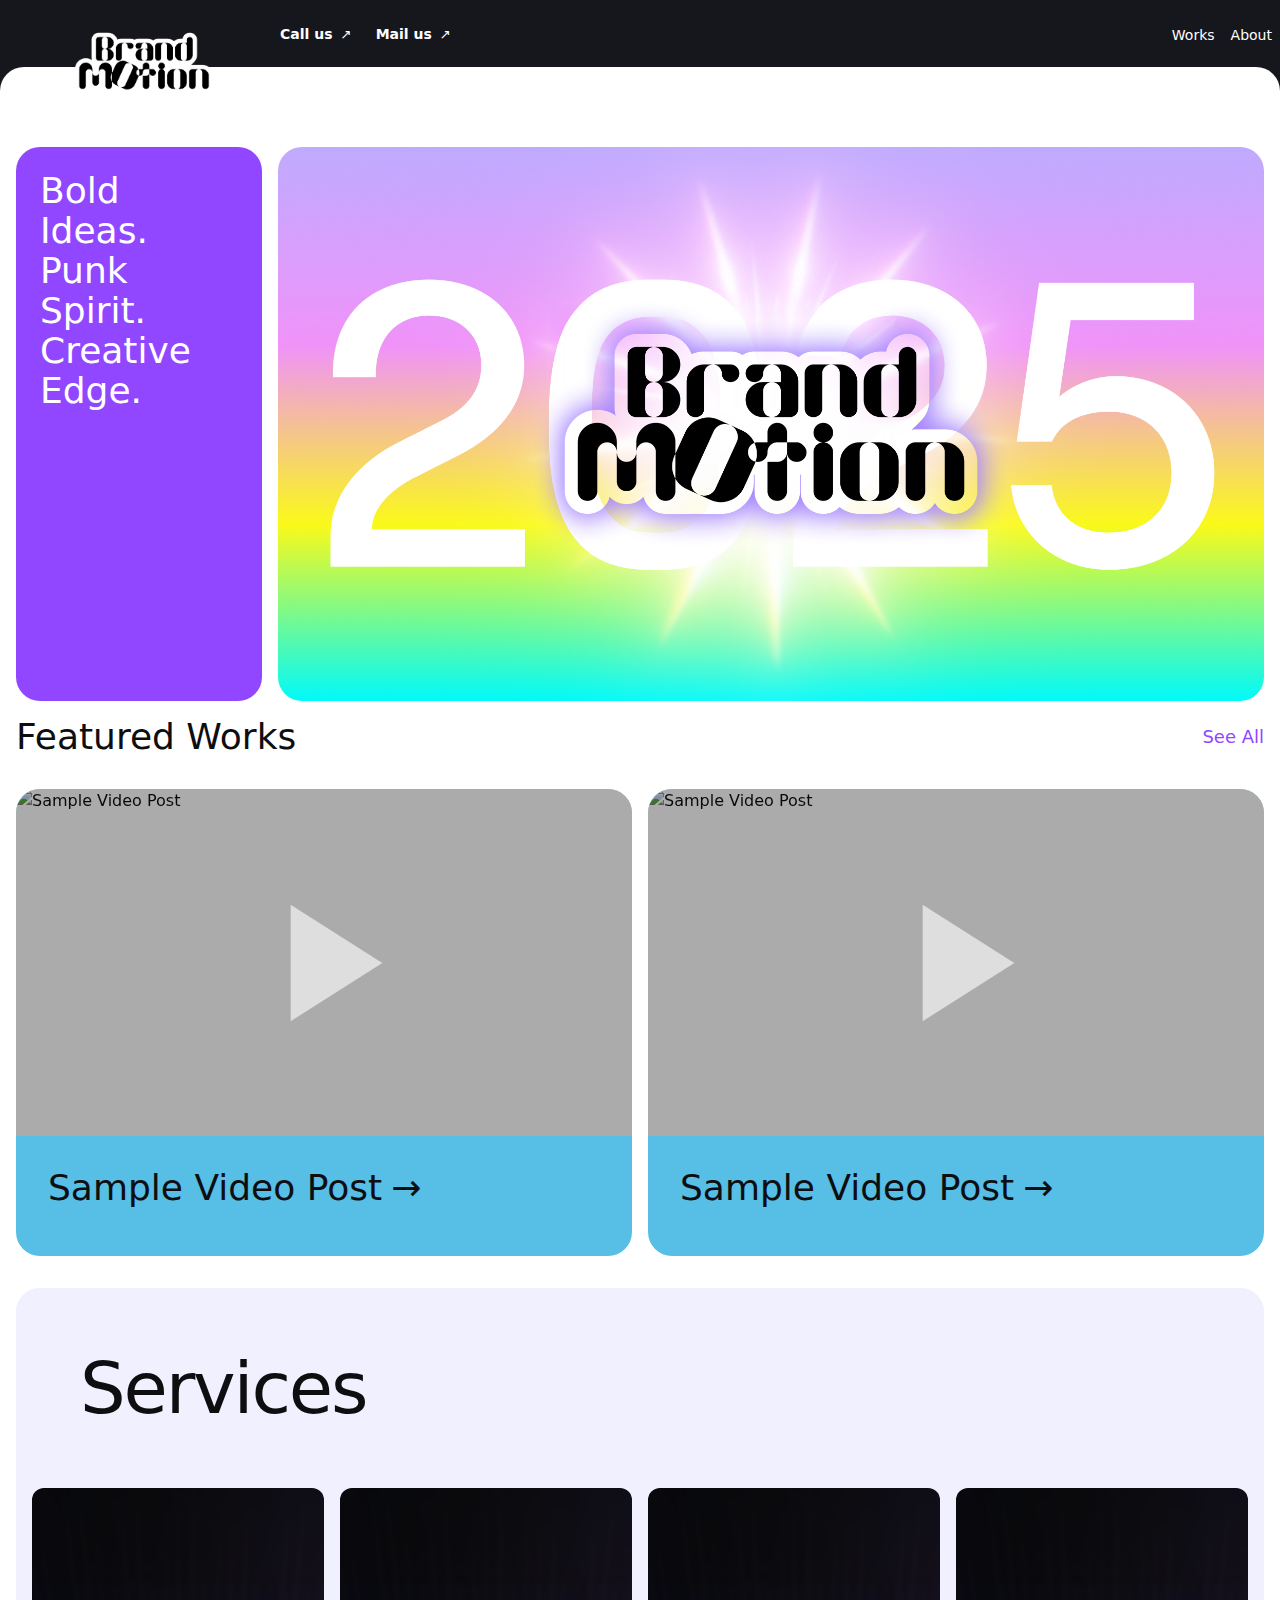
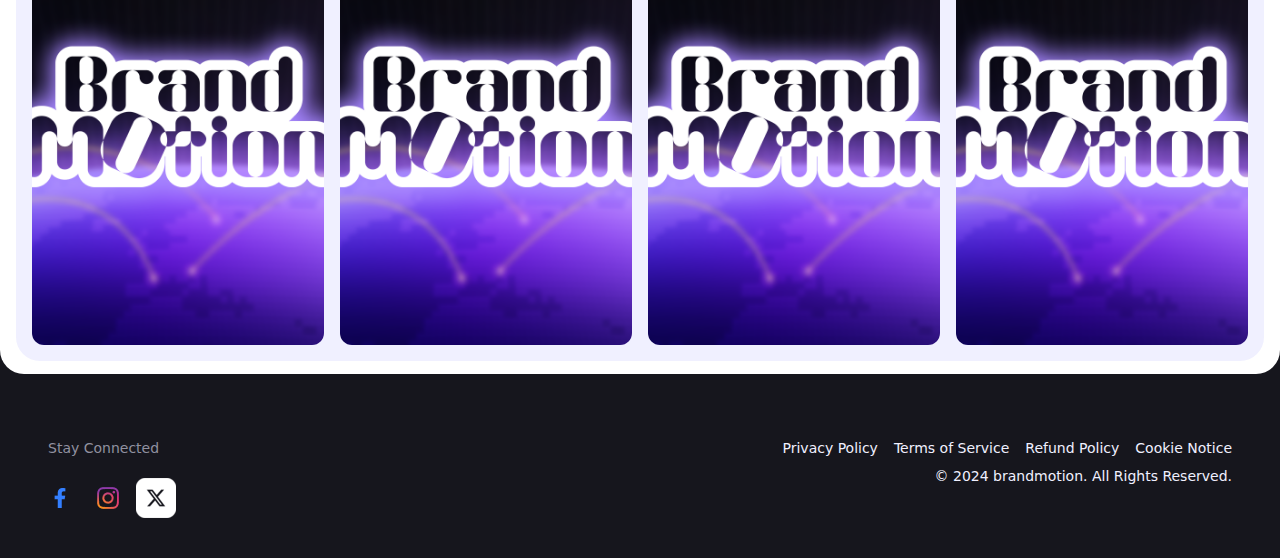
==== commit fb6895f7: "2" ====
--- a/index.html
+++ b/index.html
@@ -1,17 +1,17 @@
-<!DOCTYPE html>
-<html lang="en" class="h-full min-h-screen font-sans subpixel-antialiased bg-twitch-eigengrau">
+<!DOCTYPE html>
+<html lang="en" class="h-full min-h-screen font-sans subpixel-antialiased bg-twitch-eigengrau">
 <head>
-	<meta name="generator" content="Hugo 0.140.2">
-    <meta charset="utf-8">
-    <meta name="viewport" content="width=device-width,initial-scale=1">
-    <link rel="stylesheet" href="/css/app.css">
-    <link rel="shortcut icon" href="/favicon.ico">
-    <link rel="icon" type="image/png" sizes="16x16" href="/images/favicon-16x16.png">
-    <link rel="icon" type="image/png" sizes="32x32" href="/images/favicon-32x32.png">
-    <title>Home | Brand Motion</title>
-    
-</head>
-<body class="relative flex flex-col h-full min-h-screen">
+	<meta name="generator" content="Hugo 0.140.2">
+    <meta charset="utf-8">
+    <meta name="viewport" content="width=device-width,initial-scale=1">
+    <link rel="stylesheet" href="css/app.css">
+    <link rel="shortcut icon" href="/favicon.ico">
+    <link rel="icon" type="image/png" sizes="16x16" href="images/favicon-16x16.png">
+    <link rel="icon" type="image/png" sizes="32x32" href="images/favicon-32x32.png">
+    <title>Home | Brand Motion</title>
+    
+</head>
+<body class="relative flex flex-col h-full min-h-screen">
     
 <div class="z-10 flex flex-col -mb-6 text-white transition grow">
     <div class="hidden w-full mx-auto h-36 max-w-screen-2xl xl:inline-block">
@@ -19,14 +19,14 @@
       <div class="relative z-10 flex flex-row items-center px-2">
           <div class="relative flex items-center justify-center w-48 mt-2 ml-10 shrink-0"><a
                   href="/" class="w-full aspect-w-2 aspect-h-1"><img
-                      alt="Twitchcon Home" class="object-contain w-full h-full -mt-2"
-                      src="/images/tc23_logo_clean.png"></a></div>
+                      alt="brandmotion Home" class="object-contain w-full h-full -mt-2"
+                      src="images/tc23_logo_clean.png"></a></div>
           <div class="flex flex-col justify-between flex-1 h-full py-6 ml-10 text-sm">
               <div>
                   <div class="flex flex-row items-center justify-center text-sm">
                       <div class="flex">
                           <div class="flex flex-row items-center gap-x-6">
-                              <div class="flex flex-col"><a href="/about"
+                              <div class="flex flex-col"><a href="web/about"
                                       class="group"><span
                                           class="arrow-↗ after:ml-2 group-hover:after:animate-[ne-arrow_.4s_ease-in_forwards]"><span
                                               class="font-semibold">Call us</span></span>
@@ -41,8 +41,8 @@
                       <div class="flex grow"></div>
                       <div>
                           <div class="flex flex-row items-center justify-center space-x-4 text-sm shrink-0"><a
-                                  href="/posts/">Works</a>
-                              <a href="/about/" target="_blank">About</a>
+                                  href="web/posts/">Works</a>
+                              <a href="web/about/" target="_blank">About</a>
                           </div>
                       </div>
                   </div>
@@ -65,7 +65,7 @@
           <div class="flex flex-row items-center w-full px-2">
               <div class="flex items-start w-1/2 my-4 h-14"><a href="/"><img
                           aria-label="Mobile Navigation Icon" aria-haspopup="true" class="h-[72px] w-32"
-                          src="/images/tc23_logo_no-pill.png" alt="TwitchCon Home"></a></div>
+                          src="images/tc23_logo_no-pill.png" alt="brandmotion Home"></a></div>
               <div class="flex items-start justify-end w-1/2 h-12 mr-3">
                   <button
                       id="menuToggleButton"
@@ -90,20 +90,20 @@
       <div class="w-full py-2 overflow-x-auto bg-white-300 no-scrollbar">
           <div class="flex w-full mx-4">
               <ul class="flex flex-row items-center justify-center my-auto gap-x-2">
-                  <li class="flex"><a href="/posts"
+                  <li class="flex"><a href="web/posts"
                           class="bg-black text-twitch-white text-lg px-4 py-2 max-w-full inline-block rounded-full truncate shrink-0">Featured Works</a></li>
-                  <li class="flex"><a href="/about"
+                  <li class="flex"><a href="web/about"
                           class="bg-black text-twitch-white text-lg px-4 py-2 max-w-full inline-block rounded-full truncate shrink-0">Contact us</a></li>
               </ul>
           </div>
       </div>
       <div class="z-50 w-full h-full mt-4 overflow-y-auto transition-all hidden" id="mobileNav">
           <ul class="flex flex-col gap-4">
-              <li><a href="/about"
+              <li><a href="web/about"
                       class="relative flex px-8 py-8 mx-8 bg-twitch-widow/20 hover:bg-widow/70 rounded-xl arrow-ne"><span
                           class="font-medium">About</span>:
                       <span class="mr-1 font-semibold"></span></a></li>
-              <li><a href="/posts"
+              <li><a href="web/posts"
                       class="relative flex px-8 py-8 mx-8 bg-twitch-widow/20 hover:bg-widow/70 rounded-xl arrow-ne"><span
                           class="font-medium">Works</span>:
                       <span class="mr-1 font-semibold"></span></a></li>
@@ -111,9 +111,9 @@
           <ul class="flex flex-col gap-4"></ul>
           <ul class="flex flex-col mx-8 mt-8 text-black shrink-0">
               <li class="py-2 border-b"><a
-                      href="/posts/"
+                      href="web/posts/"
                       target="_blank">Works</a></li>
-              <li class="py-2 border-b"><a href="/about/"
+              <li class="py-2 border-b"><a href="web/about/"
                       target="_blank">About</a></li>
           </ul>
       </div>
@@ -139,7 +139,7 @@
             <div class="relative flex flex-col gap-2 lg:gap-4 xl:flex-row">
                 <div class="order-2 overflow-hidden xl:w-4/5">
                     <div class="overflow-hidden rounded-3xl">
-                        <img src="images/tceu25_announce-asset_blog.png" alt="" class="object-cover w-full h-full">
+                        <img src="/images/TCEU25_Announce-Asset_blog.png" alt="" class="object-cover w-full h-full">
                     </div>
                 </div>
                 <div class="order-1 xl:w-1/5">
@@ -163,7 +163,7 @@
         <div class="px-2 lg:px-4">
             <div class="flex justify-between items-center mb-4">
                 <h2 class="text-2xl lg:text-4xl text-twitch-black">Featured Works</h2>
-                <a href="/posts" class="text-twitch-purple hover:text-twitch-purple-dark transition-colors duration-200 text-lg">
+                <a href="webweb/posts" class="text-twitch-purple hover:text-twitch-purple-dark transition-colors duration-200 text-lg">
                     See All
                 </a>
             </div>
@@ -175,7 +175,7 @@
                             <div class="video-card h-full transition-all rounded-xl lg:rounded-3xl bg-twitch-felicia text-twitch-black">
                                 <div class="overflow-hidden bg-white rounded-t-xl lg:rounded-t-3xl">
                                     <div class="aspect-w-16 aspect-h-9">
-                                        <a href="https://brandmotion.github.io/web/posts/my-first-post-copy-2/">
+                                        <a href="web/posts/my-first-post-copy-2/">
                                             <div class="h-full video-container relative"
                                                  onmouseenter="loadAndPlayVideo(this)"
                                                  onmouseleave="showThumbnail(this)">
@@ -205,7 +205,7 @@
                                     </div>
                                 </div>
                                 <div class="flex flex-col p-4 lg:p-8 rounded-b-xl lg:rounded-b-3xl">
-                                    <a href="https://brandmotion.github.io/web/posts/my-first-post-copy-2/">
+                                    <a href="web/posts/my-first-post-copy-2/">
                                         <h3 class="mb-4 text-2xl lg:text-4xl grow arrow-e hover:after:animate-[e-arrow_.4s_ease-in_forwards]">Sample Video Post</h3>
                                     </a>
                                 </div>
@@ -216,7 +216,7 @@
                             <div class="video-card h-full transition-all rounded-xl lg:rounded-3xl bg-twitch-felicia text-twitch-black">
                                 <div class="overflow-hidden bg-white rounded-t-xl lg:rounded-t-3xl">
                                     <div class="aspect-w-16 aspect-h-9">
-                                        <a href="https://brandmotion.github.io/web/posts/my-first-post-copy-3/">
+                                        <a href="web/posts/my-first-post-copy-3/">
                                             <div class="h-full video-container relative"
                                                  onmouseenter="loadAndPlayVideo(this)"
                                                  onmouseleave="showThumbnail(this)">
@@ -246,7 +246,7 @@
                                     </div>
                                 </div>
                                 <div class="flex flex-col p-4 lg:p-8 rounded-b-xl lg:rounded-b-3xl">
-                                    <a href="https://brandmotion.github.io/web/posts/my-first-post-copy-3/">
+                                    <a href="web/posts/my-first-post-copy-3/">
                                         <h3 class="mb-4 text-2xl lg:text-4xl grow arrow-e hover:after:animate-[e-arrow_.4s_ease-in_forwards]">Sample Video Post</h3>
                                     </a>
                                 </div>
@@ -257,7 +257,7 @@
                             <div class="video-card h-full transition-all rounded-xl lg:rounded-3xl bg-twitch-felicia text-twitch-black">
                                 <div class="overflow-hidden bg-white rounded-t-xl lg:rounded-t-3xl">
                                     <div class="aspect-w-16 aspect-h-9">
-                                        <a href="https://brandmotion.github.io/web/posts/my-first-post-copy-4/">
+                                        <a href="web/posts/my-first-post-copy-4/">
                                             <div class="h-full video-container relative"
                                                  onmouseenter="loadAndPlayVideo(this)"
                                                  onmouseleave="showThumbnail(this)">
@@ -287,7 +287,7 @@
                                     </div>
                                 </div>
                                 <div class="flex flex-col p-4 lg:p-8 rounded-b-xl lg:rounded-b-3xl">
-                                    <a href="https://brandmotion.github.io/web/posts/my-first-post-copy-4/">
+                                    <a href="web/posts/my-first-post-copy-4/">
                                         <h3 class="mb-4 text-2xl lg:text-4xl grow arrow-e hover:after:animate-[e-arrow_.4s_ease-in_forwards]">Sample Video Post</h3>
                                     </a>
                                 </div>
@@ -298,7 +298,7 @@
                             <div class="video-card h-full transition-all rounded-xl lg:rounded-3xl bg-twitch-felicia text-twitch-black">
                                 <div class="overflow-hidden bg-white rounded-t-xl lg:rounded-t-3xl">
                                     <div class="aspect-w-16 aspect-h-9">
-                                        <a href="https://brandmotion.github.io/web/posts/my-first-post-copy-5/">
+                                        <a href="web/posts/my-first-post-copy-5/">
                                             <div class="h-full video-container relative"
                                                  onmouseenter="loadAndPlayVideo(this)"
                                                  onmouseleave="showThumbnail(this)">
@@ -328,7 +328,7 @@
                                     </div>
                                 </div>
                                 <div class="flex flex-col p-4 lg:p-8 rounded-b-xl lg:rounded-b-3xl">
-                                    <a href="https://brandmotion.github.io/web/posts/my-first-post-copy-5/">
+                                    <a href="web/posts/my-first-post-copy-5/">
                                         <h3 class="mb-4 text-2xl lg:text-4xl grow arrow-e hover:after:animate-[e-arrow_.4s_ease-in_forwards]">Sample Video Post</h3>
                                     </a>
                                 </div>
@@ -373,8 +373,8 @@
                                             class="h-full"><img tabindex="0"
                                                 alt="Two streamers stealing the spotlight on the Glitch Stage."
                                                 class="object-cover w-full h-full transition-opacity relative"
-                                                x-data="image(/images/2024-highlights-1.png;, /images/2024-highlights-1.png;, [])"
-                                                x-bind="bindings" src="/images/2024-highlights-1.png">
+                                                x-data="image(images/2024-highlights-1.png;, images/2024-highlights-1.png;, [])"
+                                                x-bind="bindings" src="images/2024-highlights-1.png">
                                         </div>
                                     </div>
                                 </div>
@@ -388,10 +388,10 @@
                                 <div>
                                     <div class="relative h-full overflow-hidden group rounded-xl bg-twitch-ice">
                                         <div x-data="{ visible: false }" x-intersect="visible = true"
-                                            class="h-full"><img tabindex="0" alt="TwitchCon Attendees"
+                                            class="h-full"><img tabindex="0" alt="brandmotion Attendees"
                                                 class="object-cover w-full h-full transition-opacity relative"
-                                                x-data="image(/images/2024-highlights-2.png, /images/2024-highlights-2.png, [])"
-                                                x-bind="bindings" src="/images/2024-highlights-1.png">
+                                                x-data="image(images/2024-highlights-2.png, images/2024-highlights-2.png, [])"
+                                                x-bind="bindings" src="images/2024-highlights-1.png">
                                         </div>
                                     </div>
                                 </div>
@@ -407,8 +407,8 @@
                                         <div x-data="{ visible: false }" x-intersect="visible = true"
                                             class="h-full"><img tabindex="0" alt="Streamer and Ceo"
                                                 class="object-cover w-full h-full transition-opacity relative"
-                                                x-data="image(/images/2024-highlights-3.png;, /images/2024-highlights-3.png;, [])"
-                                                x-bind="bindings" src="/images/2024-highlights-1.png">
+                                                x-data="image(images/2024-highlights-3.png;, images/2024-highlights-3.png;, [])"
+                                                x-bind="bindings" src="images/2024-highlights-1.png">
                                         </div>
                                     </div>
                                 </div>
@@ -422,10 +422,10 @@
                                 <div>
                                     <div class="relative h-full overflow-hidden group rounded-xl bg-twitch-ice">
                                         <div x-data="{ visible: false }" x-intersect="visible = true"
-                                            class="h-full"><img tabindex="0" alt="TwitchCon presenter on stage."
+                                            class="h-full"><img tabindex="0" alt="brandmotion presenter on stage."
                                                 class="object-cover w-full h-full transition-opacity relative"
-                                                x-data="image(/images/2024-highlights-4.png, /images/2024-highlights-4.png, [])"
-                                                x-bind="bindings" src="/images/2024-highlights-1.png">
+                                                x-data="image(images/2024-highlights-4.png, images/2024-highlights-4.png, [])"
+                                                x-bind="bindings" src="images/2024-highlights-1.png">
                                         </div>
                                     </div>
                                 </div>
@@ -466,12 +466,12 @@
 					<ul class="flex flex-row -mx-2 gap-x-2">
 						
 						<li><a href="https://www.facebook.com/brandmotion" target="_blank"><img
-									src="/images/Facebook.png" alt="Facebook"></a></li>
+									src="images/Facebook.png" alt="Facebook"></a></li>
 						<li><a href="https://www.instagram.com/brandmotion/" target="_blank"><img
-									src="/images/Instagram.png" alt="Instagram"></a></li>
+									src="images/Instagram.png" alt="Instagram"></a></li>
 						
 						<li><a href="https://twitter.com/brandmotion" target="_blank"><img
-									src="/images/x-update.png" alt="x"></a></li>
+									src="images/x-update.png" alt="x"></a></li>
 					</ul>
 				</div>
 				<div class="mb-8 space-y-10 lg:space-x-24 lg:space-y-0 lg:mb-0"></div>
@@ -501,8 +501,8 @@
 
 
 
-<link rel="stylesheet" href="/css/swiper-bundle.min.css">
-<script src="/js/swiper-bundle.min.js"></script>
+<link rel="stylesheet" href="css/swiper-bundle.min.css">
+<script src="js/swiper-bundle.min.js"></script>
 <script src="https://player.vimeo.com/api/player.js"></script>
 
 <script>
@@ -600,19 +600,18 @@
     height: auto;
 }
 </style>
-
-
-
-
-
-
-
-
-
-
-
-
-    
-    <script src="/js/app.js"></script>
-</body>
+
+
+
+
+
+
+
+
+
+
+
+    
+    <script src="/js/app.js"></script>
+</body>
 </html>--- a/css/app.css
+++ b/css/app.css
@@ -3445,24 +3445,24 @@
   bookshop: submodule/library/core/pill
 }
 
-.\[bookshop\:submodule\/specialty\/twitchcon\/modal_grid\/item\!\] {
-  bookshop: submodule/specialty/twitchcon/modal grid/item !
-}
-
-.\[bookshop\:submodule\/specialty\/twitchcon\/question\] {
-  bookshop: submodule/specialty/twitchcon/question
-}
-
-.\[bookshop\:submodule\/specialty\/twitchcon\/sponsors\/sponsor\!\] {
-  bookshop: submodule/specialty/twitchcon/sponsors/sponsor !
-}
-
-.\[bookshop\:submodule\/specialty\/twitchcon\/teams\/event\] {
-  bookshop: submodule/specialty/twitchcon/teams/event
-}
-
-.\[bookshop\:submodule\/specialty\/twitchcon\/teams\/team\] {
-  bookshop: submodule/specialty/twitchcon/teams/team
+.\[bookshop\:submodule\/specialty\/brandmotion\/modal_grid\/item\!\] {
+  bookshop: submodule/specialty/brandmotion/modal grid/item !
+}
+
+.\[bookshop\:submodule\/specialty\/brandmotion\/question\] {
+  bookshop: submodule/specialty/brandmotion/question
+}
+
+.\[bookshop\:submodule\/specialty\/brandmotion\/sponsors\/sponsor\!\] {
+  bookshop: submodule/specialty/brandmotion/sponsors/sponsor !
+}
+
+.\[bookshop\:submodule\/specialty\/brandmotion\/teams\/event\] {
+  bookshop: submodule/specialty/brandmotion/teams/event
+}
+
+.\[bookshop\:submodule\/specialty\/brandmotion\/teams\/team\] {
+  bookshop: submodule/specialty/brandmotion/teams/team
 }
 
 .\[bookshop\:teams\/event\] {
